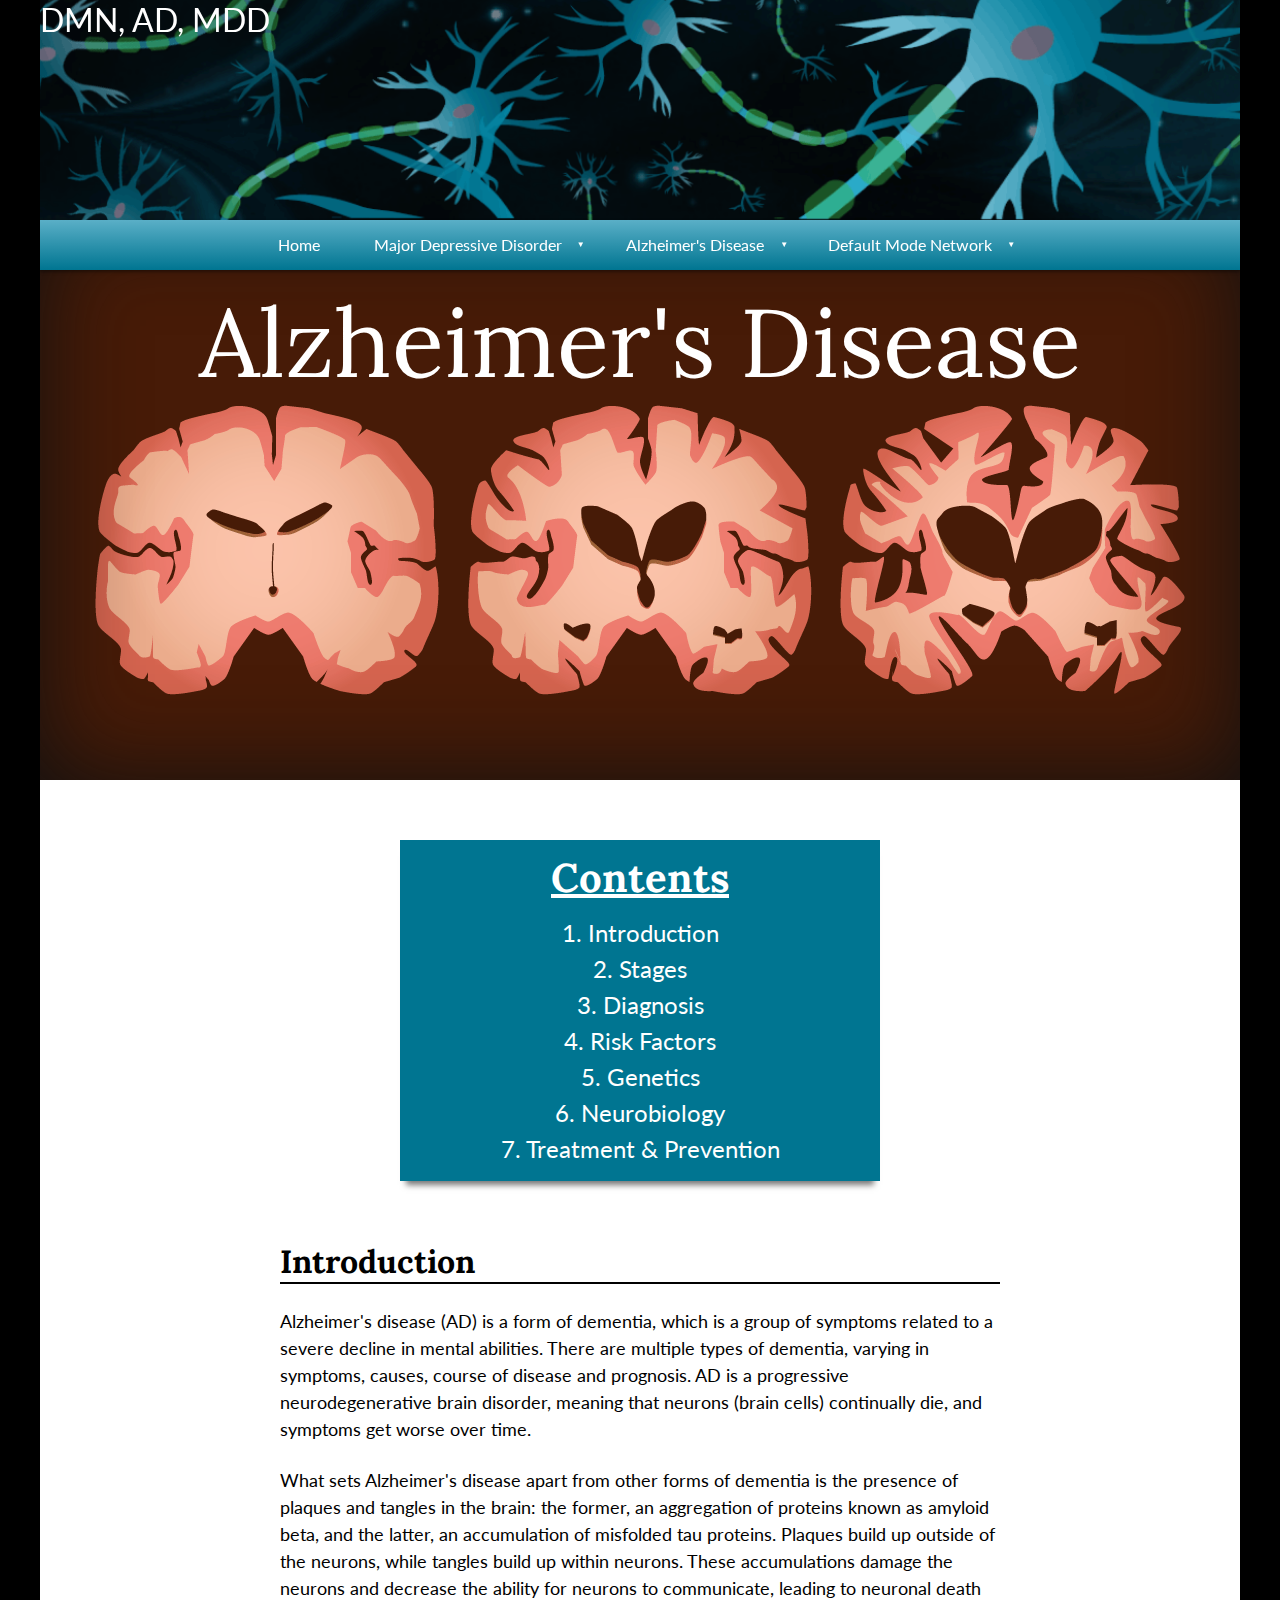
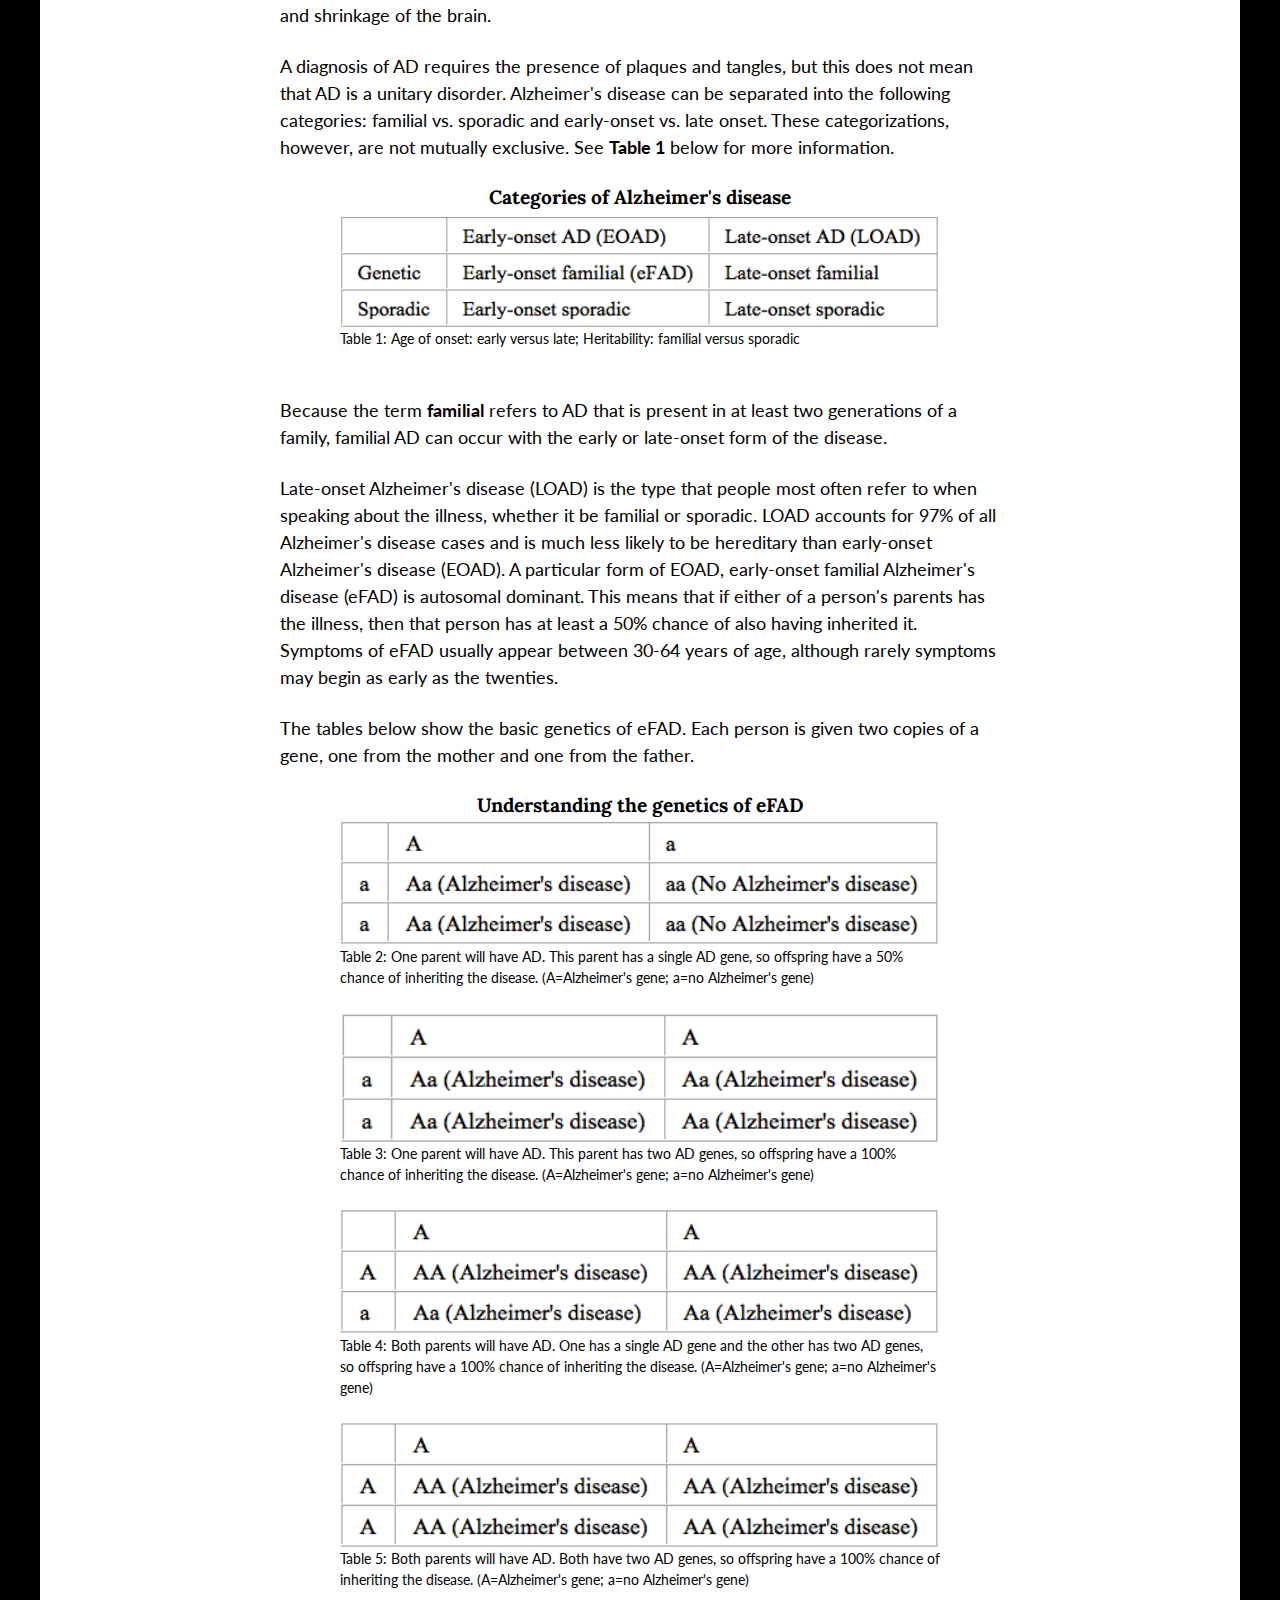
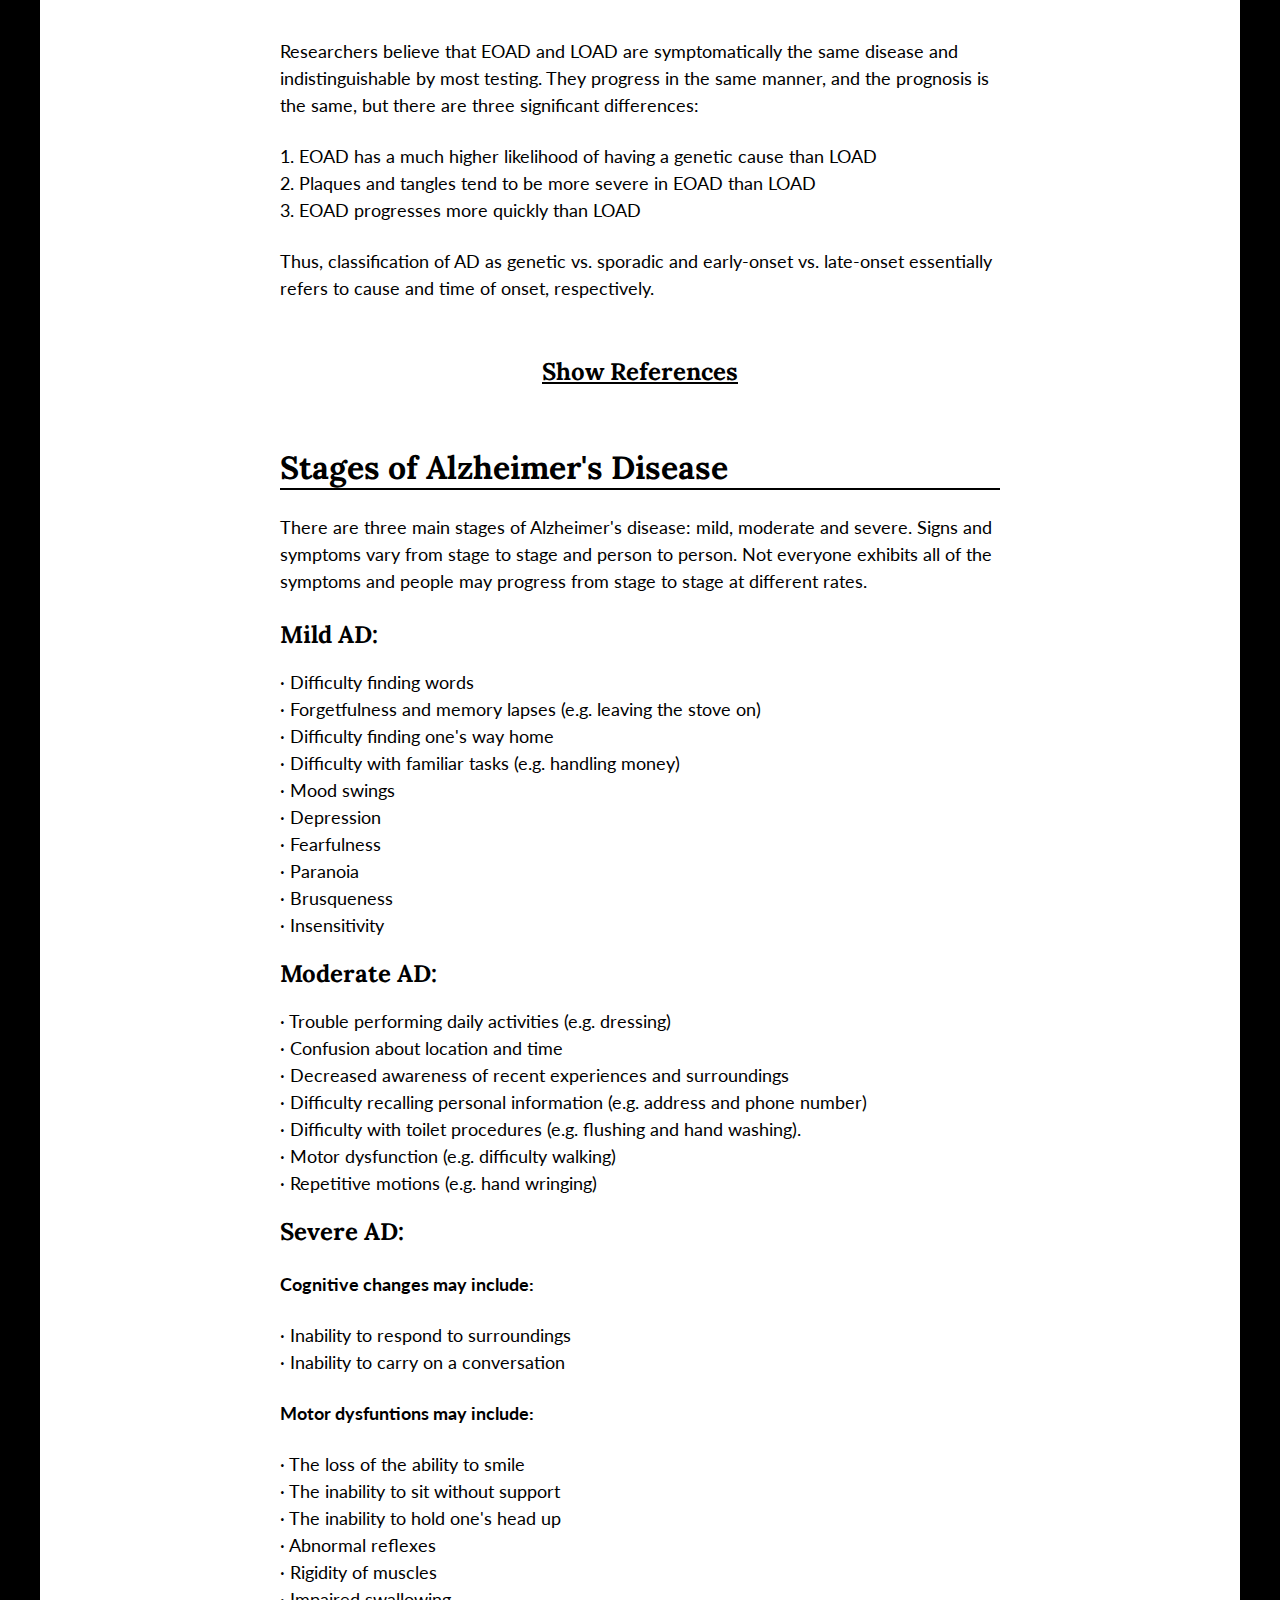
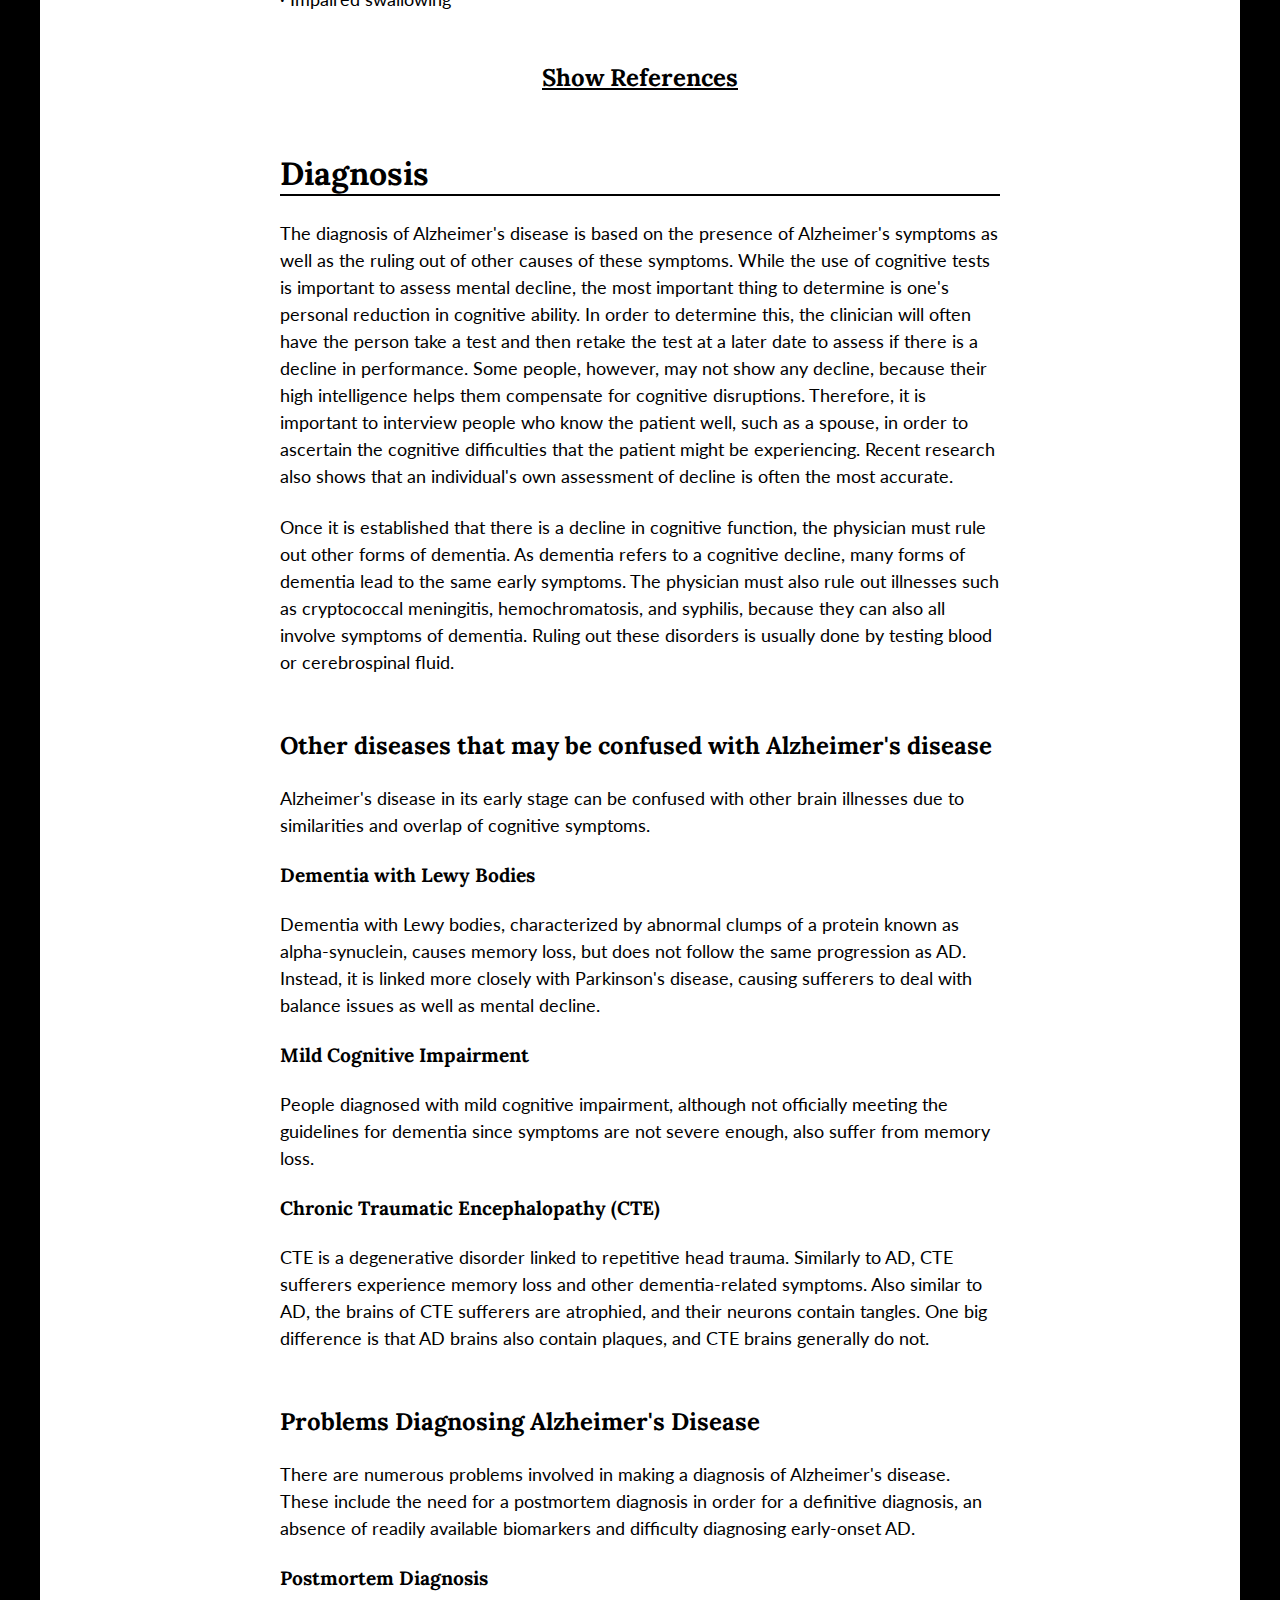
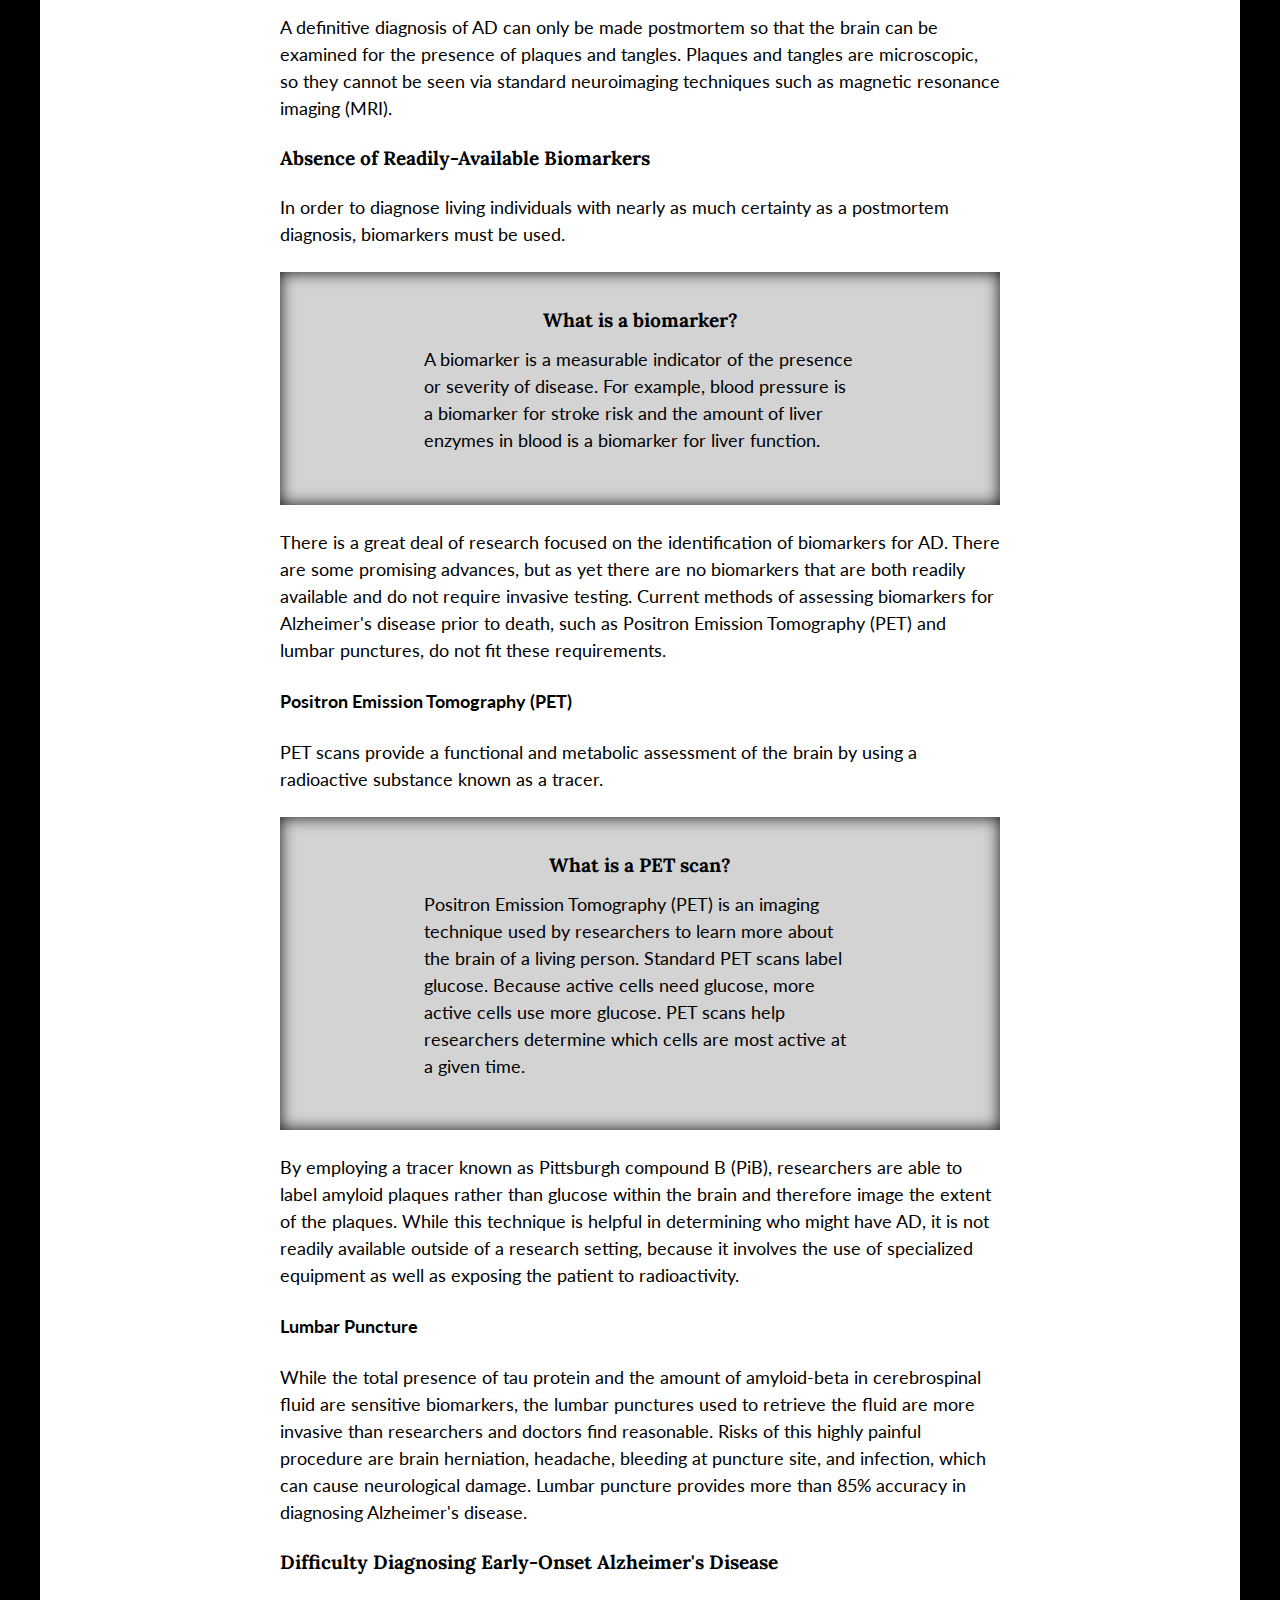
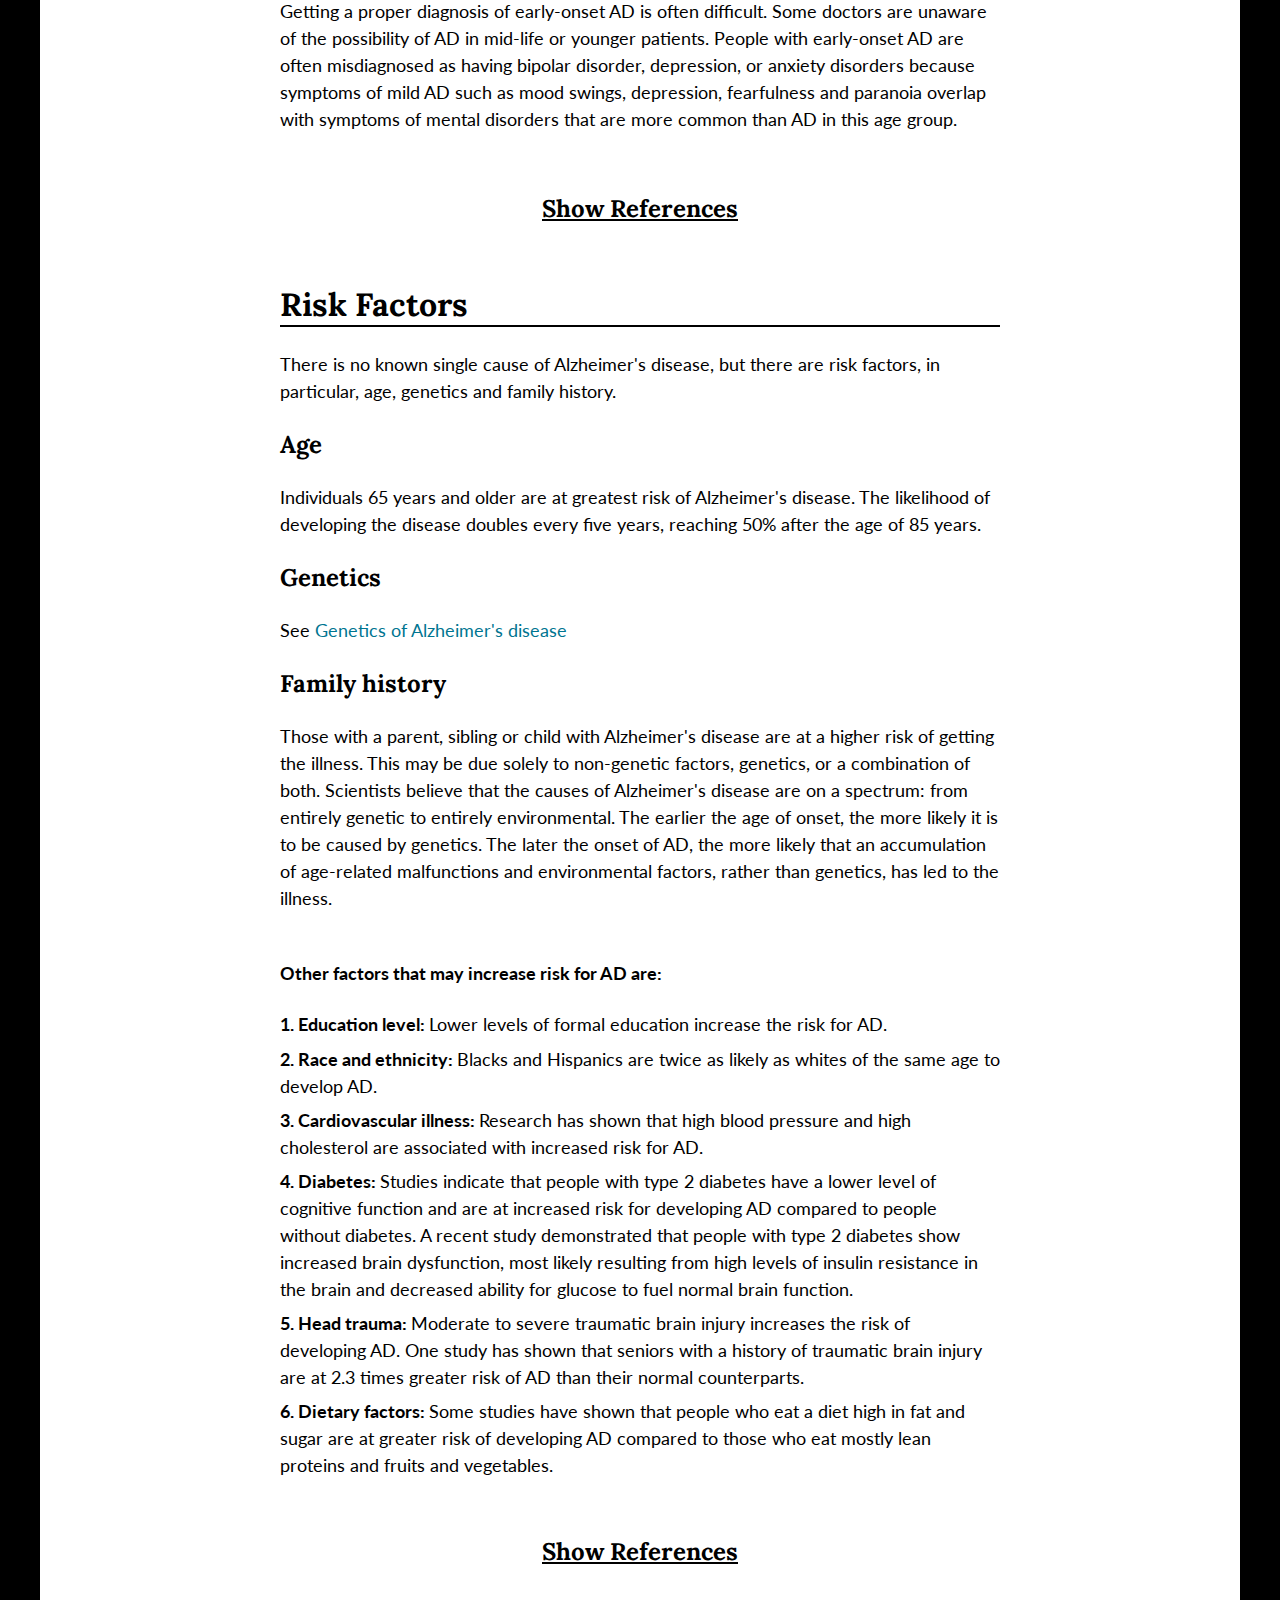
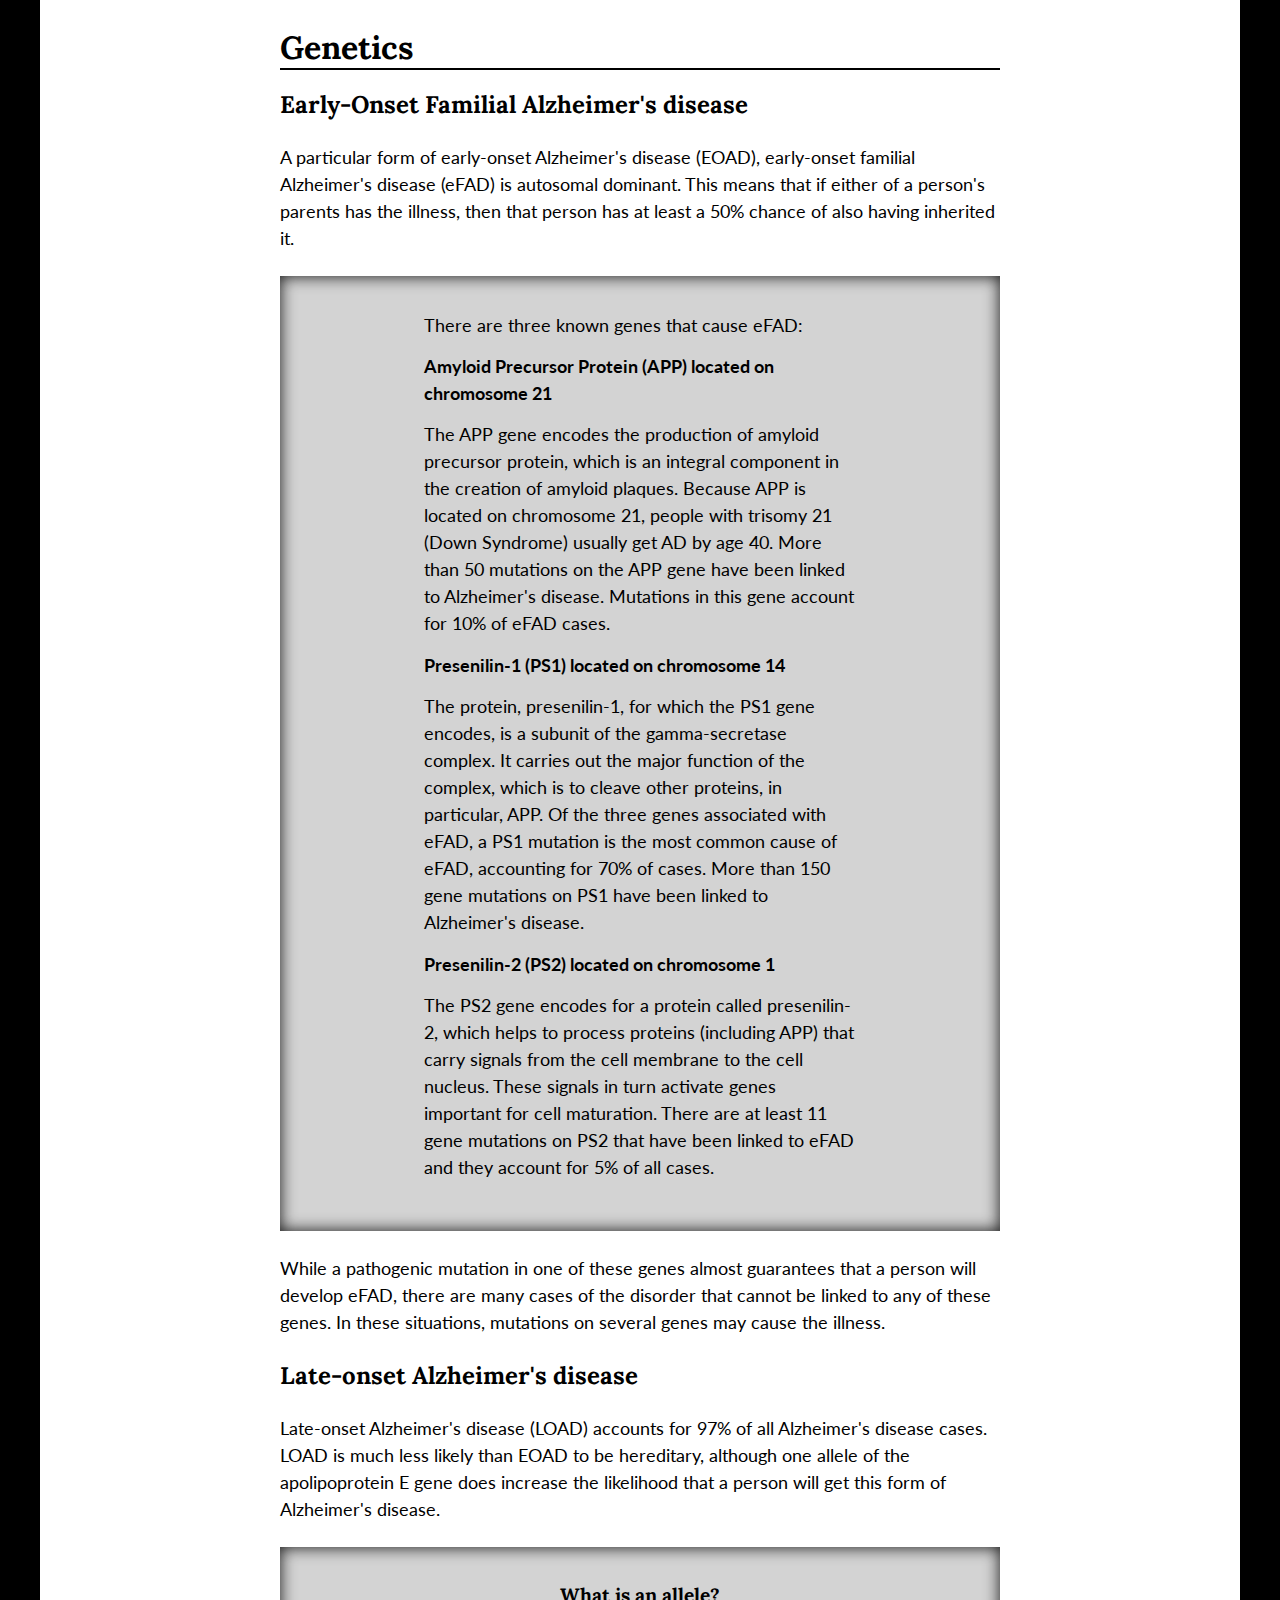
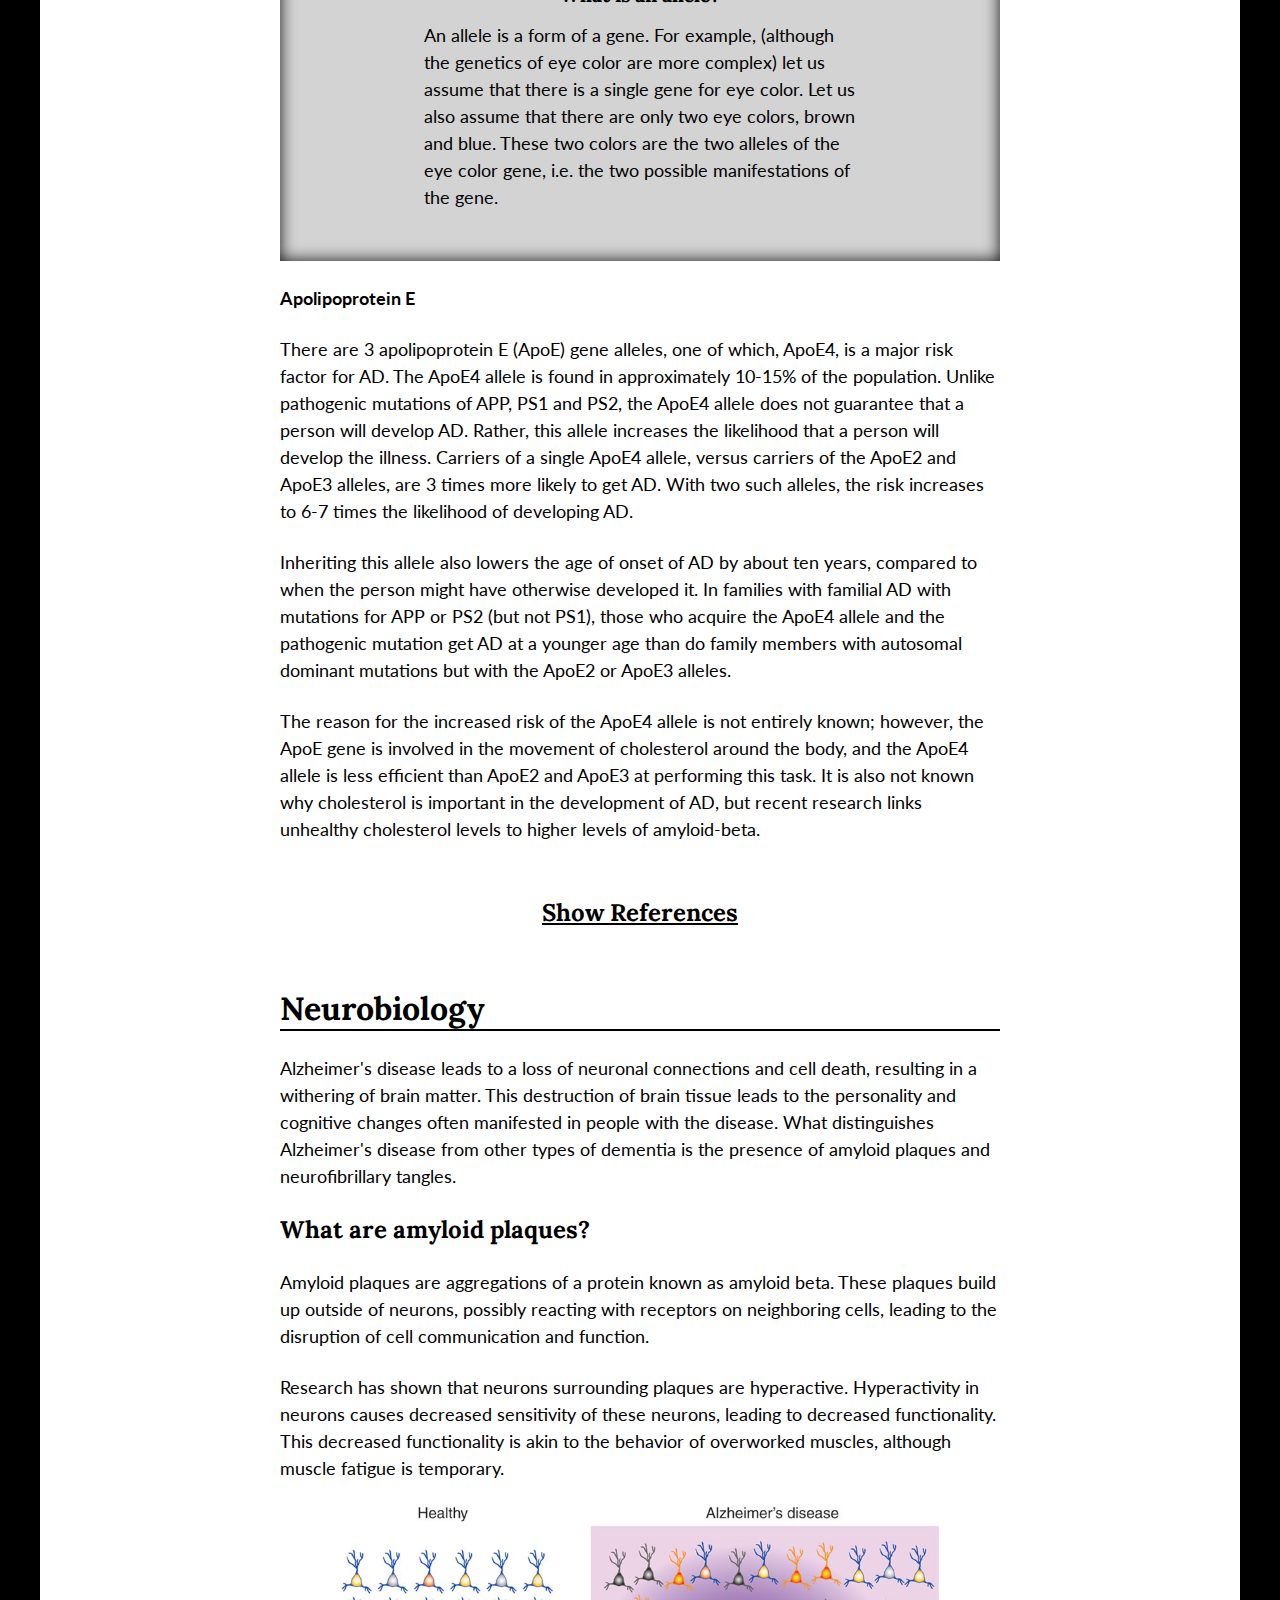
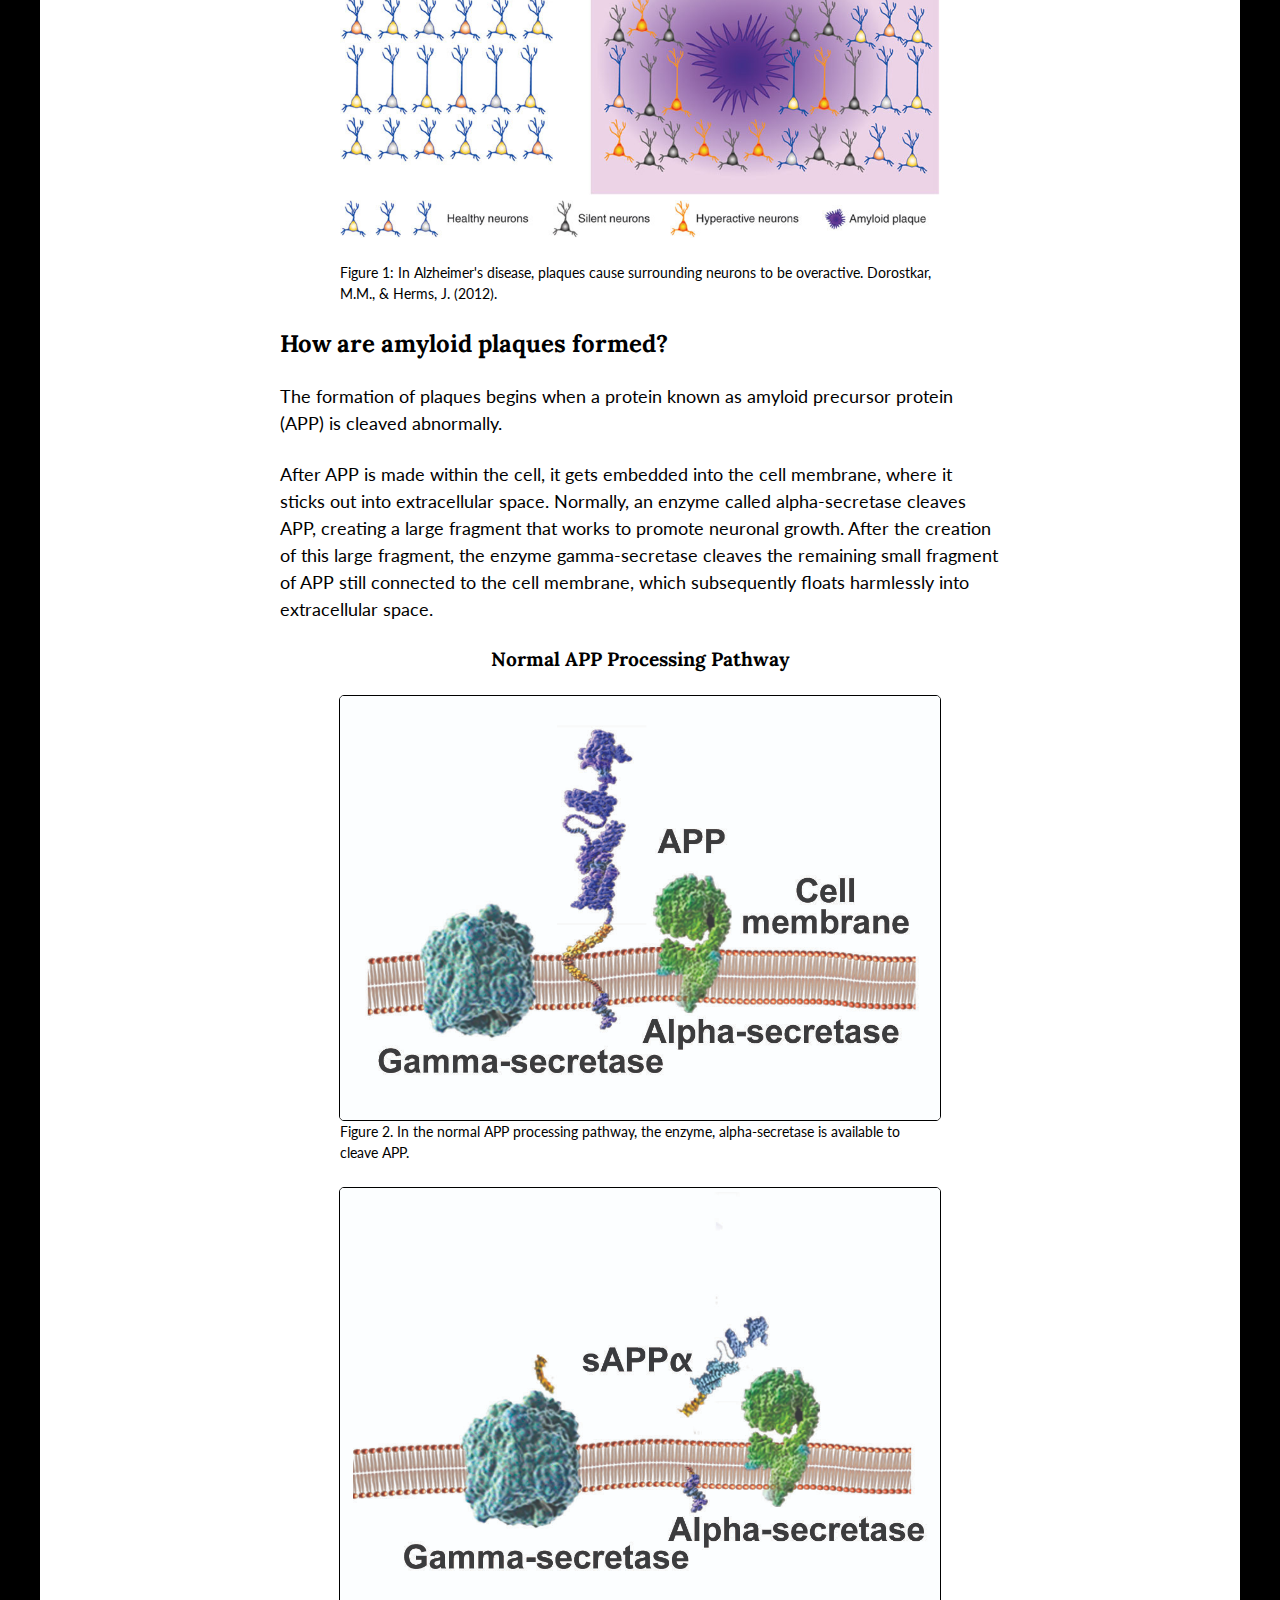
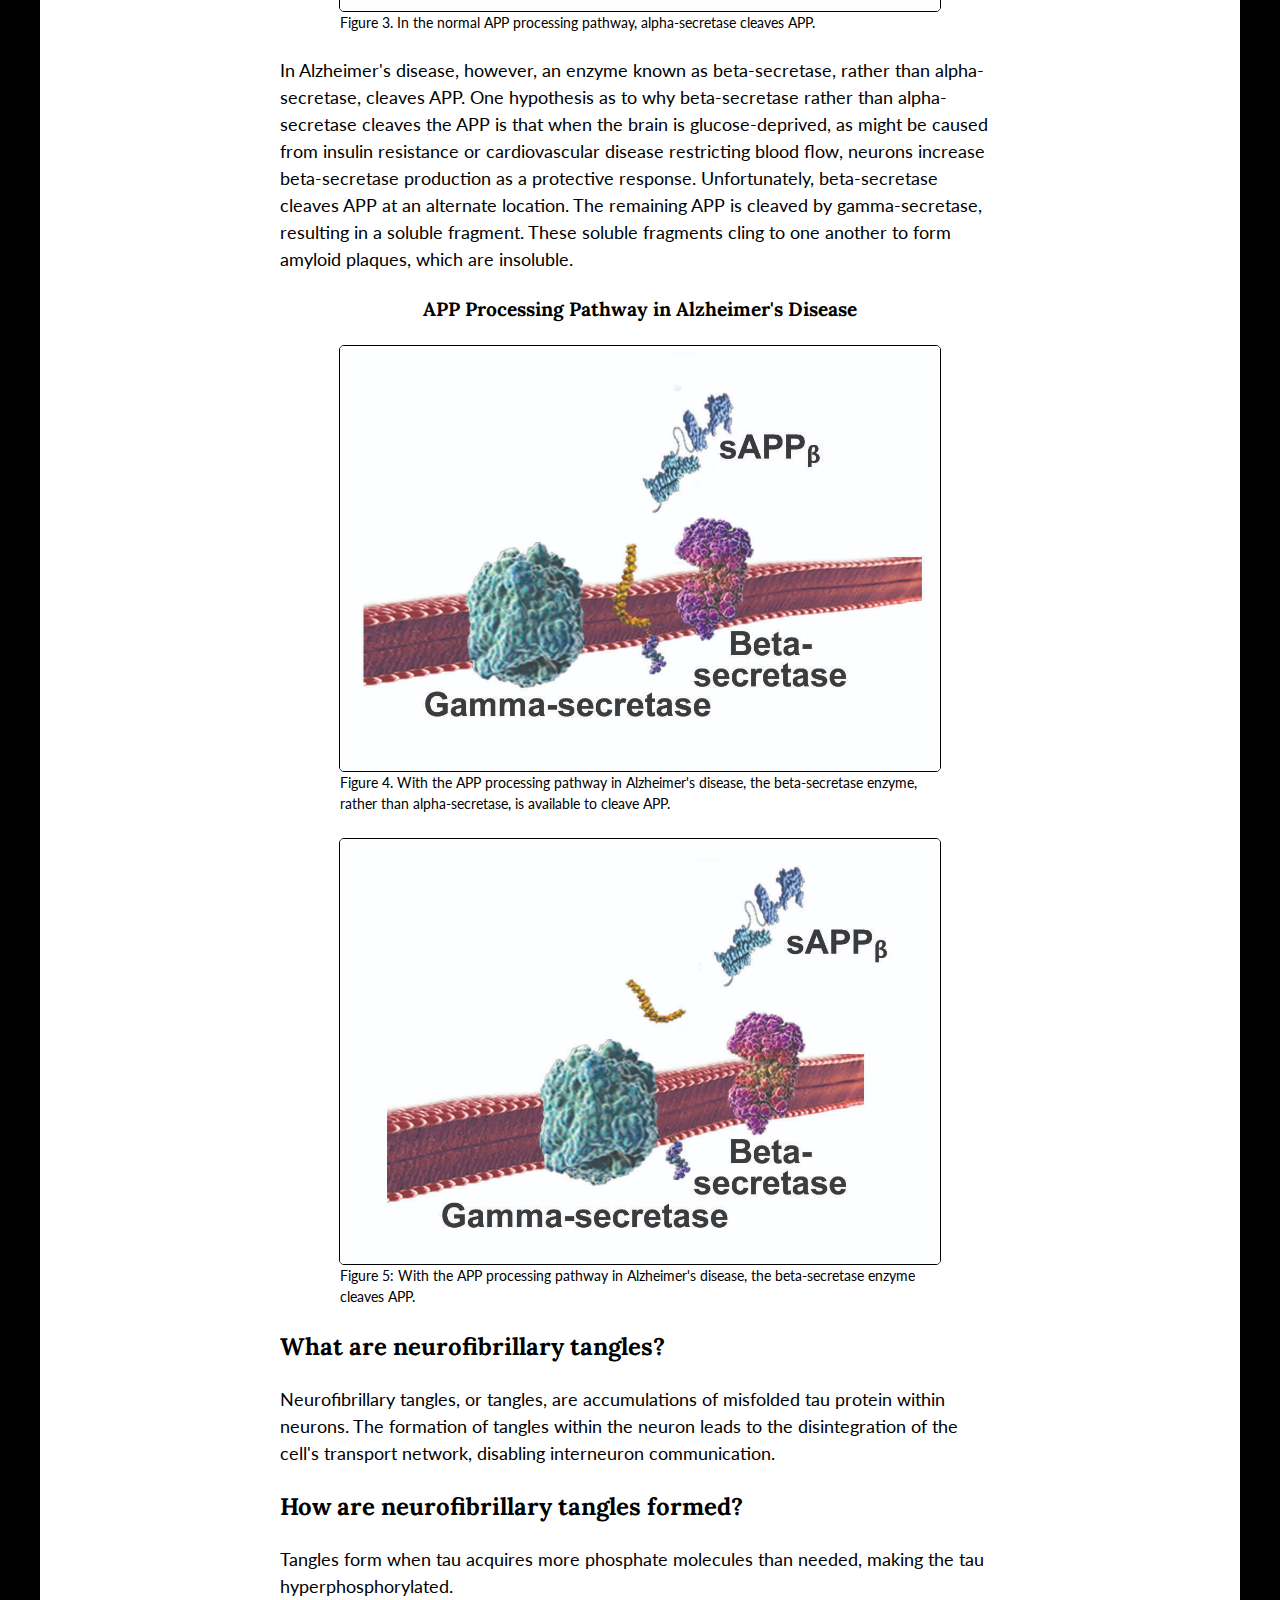
==== alz.html @ fc7590f4 "initial commit" ====
<!DOCTYPE HTML>
<html>   
    <head>
        <link rel="stylesheet" href="css/style.css" type="text/css" media="screen" title="no title" charset="utf-8">
      <link rel="stylesheet" href="css/mdd-style.css" type="text/css" media="screen" title="no title" charset="utf-8">
        <link href='http://fonts.googleapis.com/css?family=Lato:400,700,400italic|Lora:400,700' rel='stylesheet' type='text/css'>
        <title>Home</title>
    </head>    
    <body>
        <div class="container-heading">
            <div class="header" id="neuron-img"><a href="index.html">DMN, AD, MDD</a></div>
            <nav class="topnav">
                <ul class="main-nav">
                  <li class="home"><a href="index.html">Home</a></li>
                    <li class="dropdown"><a href="mdd.html">Major Depressive Disorder</a>
                                   <ul class="drop-nav">
             <li><a href="mdd.html#mdd-symptoms">Symptoms</a></li>
              <li><a href="mdd.html#mdd-diagnosis">Diagnosis</a></li>       
             <li><a href="mdd.html#mdd-risk">Risk Factors</a></li>
             <li><a href="mdd.html#mdd-genetics">Genetics &amp; Epigenetics</a></li>
             <li><a href="mdd.html#mdd-circuits">Neural Networks</a></li>
             <li><a href="mdd.html#mdd-treatment">Treatment</a></li>
            </ul>
                    </li>
                    <li class="dropdown"><a href="alz.html">Alzheimer&#39;s Disease</a>
                        <ul class="drop-nav">
                            <li><a href="alz.html#ad-stages">Stages</a>
                            </li>
                            <li> <a href="alz.html#ad-diagnosis">Diagnosis</a></li>      
                            <li><a href="alz.html#ad-risk">Risk Factors</a>
                            </li>
                            <li><a href="alz.html#ad-genetics">Genetics</a>
                            </li>
                            <li><a href="alz.html#ad-neurobiology">Neurobiology</a>
                            </li>
                            <li id="tr-dropdown"><a href="alz.html#ad-treatment">Treatment &amp; Prevention</a>
                            </li>
                        </ul>
                    </li>
                    <li class="dropdown"><a href="dmn.html">Default Mode Network</a>
                        <ul class="drop-nav">
                            <li><a href="dmn.html#dmn-mdd">Role in Major Depression</a>
                            </li>
                            <li><a href="dmn.html#dmn-ad">Role in Alzheimer&#39;s Disease</a>
                            </li>
                            <li><a href="dmn.html#dmn-meditation">Improving Mental Health</a>
                            </li>
                        </ul>
                    </li>
                </ul>
            </nav>
        </div>
        <div class="main-content">
        <div class="ad-img">Alzheimer&#39;s Disease</div>
          <div class="contents-box shadow">
            <h3>Contents</h3>
            <ul>
              <li><a href="#ad-intro">1. Introduction</a>
               </li>
               <li><a href="#ad-stages">2. Stages</a>
               </li>
               <li><a href="#ad-diagnosis">3. Diagnosis</a>
               </li>
               <li><a href="#ad-risk">4. Risk Factors</a>
               </li>
               <li><a href="#ad-genetics">5. Genetics</a>
               </li>
               <li><a href="#ad-neurobiology">6. Neurobiology</a>
               </li>
               <li><a href="#ad-treatment">7. Treatment  &amp; Prevention</a>
               </li>
            </ul>            
          </div>
          <section id="ad-intro">
            <h2 class="heading">Introduction</h2>
<p>Alzheimer&#39;s disease (AD) is a form of dementia, which is a group of symptoms related to a severe decline in mental abilities. There are multiple types of dementia, varying in symptoms, causes, course of disease and prognosis. AD is a progressive neurodegenerative brain disorder, meaning that neurons (brain cells) continually die, and symptoms get worse over time.</p>
<p class="padding-top-remove">What sets Alzheimer&#39;s disease apart from other forms of dementia is the presence of plaques and tangles in the brain: the former, an aggregation of proteins known as amyloid beta, and the latter, an accumulation of misfolded tau proteins. Plaques build up outside of the neurons, while tangles build up within neurons. These accumulations damage the neurons and decrease the ability for neurons to communicate, leading to neuronal death and shrinkage of the brain. </p>
<p class="padding-top-remove">A diagnosis of AD requires the presence of plaques and tangles, but this does not mean that AD is a unitary disorder. Alzheimer&#39;s disease can be separated into the following categories: familial vs. sporadic and early-onset vs. late onset. These categorizations, however, are not mutually exclusive. See <span class="bold">Table 1</span> below for more information. </p>
            <h4>Categories of Alzheimer&#39;s disease</h4>
             <img src="img/ADcategories.png" alt="Table of AD categories">
            <p class="caption padding-top-remove">Table 1: Age of onset: early versus late; Heritability: familial versus sporadic</p>
            <p>Because the term <span class="bold">familial</span> refers to AD that is present in at least two generations of a family, familial AD can occur with the early or late-onset form of the disease.</p>
<p class="padding-top-remove">Late-onset Alzheimer&#39;s disease (LOAD) is the type that people most often refer to when speaking about the illness, whether it be familial or sporadic. LOAD accounts for 97% of all Alzheimer&#39;s disease cases and is much less likely to be hereditary than early-onset Alzheimer&#39;s disease (EOAD). 
A particular form of EOAD, early-onset familial Alzheimer&#39;s disease (eFAD) is autosomal dominant. This means that if either of a person&#39;s parents has the illness, then that person has at least a 50% chance of also having inherited it. Symptoms of eFAD usually appear between 30-64 years of age, although rarely symptoms may begin as early as the twenties.</p>
	<p class="padding-top-remove">The tables below show the basic genetics of eFAD. Each person is given two copies of a gene, one from the mother and one from the father. 
</p>
            <h4>Understanding the genetics of eFAD</h4>
            <img src="img/ad_alleles1.png" alt="Table of basic eFAD genetics">
            <p class="caption padding-top-remove">Table 2: One parent will have AD. This parent has a single AD gene, so offspring have a 50% chance of inheriting the disease. (A=Alzheimer&#39;s gene; a=no Alzheimer&#39;s gene)</p>
            <img src="img/ad_alleles2.png" alt="Table of basic eFAD genetics">
            <p class="caption padding-top-remove">Table 3: One parent will have AD. This parent has two AD genes, so offspring have a 100% chance of inheriting the disease. (A=Alzheimer&#39;s gene; a=no Alzheimer&#39;s gene)</p>
            <img src="img/ad_alleles3.png" alt="Table of basic eFAD genetics">
            <p class="caption padding-top-remove">Table 4: Both parents will have AD. One has a single AD gene and the other has two AD genes, so offspring have a 100% chance of inheriting the disease. (A=Alzheimer&#39;s gene; a=no Alzheimer&#39;s gene)</p>
            <img src="img/ad_alleles4.png" alt="Table of basic eFAD genetics">
            <p class="caption padding-top-remove">Table 5: Both parents will have AD. Both have two AD genes, so offspring have a 100% chance of inheriting the disease. (A=Alzheimer&#39;s gene; a=no Alzheimer&#39;s gene)</p>
            
            
            <p>Researchers believe that EOAD and LOAD are symptomatically the same disease and indistinguishable by most testing. They progress in the same manner, and the prognosis is the same, but there are three significant differences:</p>
              <ul class="ul-list">
              <li>1. EOAD has a much higher likelihood of having a genetic cause than LOAD</li>
                <li>2. Plaques and tangles tend to be more severe in EOAD than LOAD</li>
                <li>3.  EOAD progresses more quickly than LOAD</li>
            </ul>
              <p>Thus, classification of AD as genetic vs. sporadic and early-onset vs. late-onset essentially refers to cause and time of onset, respectively.</p>
              
<!--              The only differences between EOAD and LOAD, besides the much higher likelihood of a genetic cause in EOAD are that the hallmarks of AD, plaques and tangles, tend to be more severe in EOAD than in LOAD, and EOAD progresses more quickly than LOAD.-->
         
<div class="toggle">
    <div class="more" style="display:none">
      <h4>References:</h4>
        <p>Bertram, L., Lill, C. M., &amp; Tanzi, R. E. (2010). The genetics of Alzheimer&#39;s disease: back to the future. Neuron, 68(2), 270-281.<br><br>
Wu, L., Rosa-Neto, P., Hsiung, G. Y. R., Sadovnick, A. D., Masellis, M., Black, S. E., &amp; Gauthier, S. (2012). Early-onset familial Alzheimer&#39;s disease (EOFAD). The Canadian Journal of Neurological Sciences, 39(04), 436-445.
</p>
    </div>
    
    <div class="less">
              <h3 class="show">Show References</h3>
        <h3 class="hide">Hide References</h3>

    </div>
</div>

</section>

        <section id="ad-stages">
          <h2 class="heading">Stages of Alzheimer&#39;s Disease</h2>
          <p>There are three main stages of Alzheimer&#39;s disease: mild, moderate and severe. Signs and symptoms vary from stage to stage and person to person. Not everyone exhibits all of the symptoms and people may progress from stage to stage at different rates.</p>
          <h3>Mild AD:</h3>
          <br>
          <ul class="ul-list">
            <li>&#183; Difficulty finding words</li>
            <li>&#183; Forgetfulness and memory lapses (e.g. leaving the stove on)</li>
            <li>&#183; Difficulty finding one&#39;s way home</li>
            <li>&#183; Difficulty with familiar tasks (e.g. handling money)</li>
            <li>&#183; Mood swings</li>
            <li>&#183; Depression</li>
            <li>&#183; Fearfulness</li>
            <li>&#183; Paranoia</li>
            <li>&#183; Brusqueness</li>
            <li>&#183; Insensitivity</li>          
          </ul>
          <br>
          <h3>Moderate AD:</h3>
          <br>
                    <ul class="ul-list">
            <li>&#183; Trouble performing daily activities (e.g. dressing)</li>
            <li>&#183; Confusion about location and time</li>
            <li>&#183; Decreased awareness of recent experiences and surroundings</li>
            <li>&#183; Difficulty recalling personal information (e.g. address and phone number)</li>
            <li>&#183; Difficulty with toilet procedures (e.g. flushing and hand washing).</li>
            <li>&#183; Motor dysfunction (e.g. difficulty walking)</li>
            <li>&#183; Repetitive motions (e.g. hand wringing)</li>         
          </ul>
          <br>
          <h3>Severe AD:</h3>
          <p class="bold">Cognitive changes may include: </p>
            <ul class="ul-list">
          <li>&#183; Inability to respond to surroundings</li>
              <li>&#183; Inability to carry on a conversation</li>
          </ul>
                    
          
          <p class="bold">Motor dysfuntions may include:</p>
          <ul class="ul-list">
            <li>&#183; The loss of the ability to smile</li>
            <li>&#183; The inability to sit without support</li>
            <li>&#183; The inability to hold one&#39;s head up</li>
            <li>&#183; Abnormal reflexes</li>
            <li>&#183; Rigidity of muscles</li>
            <li>&#183; Impaired swallowing</li>     
          </ul>
          <br>
<div class="toggle">
    <div class="more" style="display:none">
      <h4>References:</h4>
        <p>Alzheimer&#39;s Association (n.d.c). Seven stages of Alzheimer&#39;s. Retrieved February10, 2014 from http://www.alz.org/alzheimers_disease_stages_of_alzheimers.asp</p>
    </div>
    
    <div class="less">
              <h3 class="show">Show References</h3>
        <h3 class="hide">Hide References</h3>

    </div>
</div>
</section>
          
          <section id="ad-diagnosis">
            <h2 class="heading">Diagnosis</h2>
            <p>The diagnosis of Alzheimer&#39;s disease is based on the presence of Alzheimer&#39;s symptoms as well as the ruling out of other causes of these symptoms. While the use of cognitive tests is important to assess mental decline, the most important thing to determine is one&#39;s personal reduction in cognitive ability. In order to determine this, the clinician will often have the person take a test and then retake the test at a later date to assess if there is a decline in performance. Some people, however, may not show any decline, because their high intelligence helps them compensate for cognitive disruptions. Therefore, it is important to interview people who know the patient well, such as a spouse, in order to ascertain the cognitive difficulties that the patient might be experiencing. Recent research also shows that an individual&#39;s own assessment of decline is often the most accurate.</p>
            <p class="padding-top-remove">Once it is established that there is a decline in cognitive function, the physician must rule out other forms of dementia. As dementia refers to a cognitive decline, many forms of dementia lead to the same early symptoms. The physician must also rule out illnesses such as cryptococcal meningitis, hemochromatosis, and syphilis, because they can also all involve symptoms of dementia. Ruling out these disorders is usually done by testing blood or cerebrospinal fluid.</p>
   <h3>Other diseases that may be confused with Alzheimer&#39;s disease</h3>
         <p>Alzheimer&#39;s disease in its early stage can be confused with other brain illnesses due to similarities and overlap of cognitive symptoms.</p>               
            <h4>Dementia with Lewy Bodies</h4>
            <p>Dementia with Lewy bodies, characterized by abnormal clumps of a protein known as alpha-synuclein, causes memory loss, but does not follow the same progression as AD. Instead, it is linked more closely with Parkinson&#39;s disease, causing sufferers to deal with balance issues as well as mental decline.</p>
            <h4>Mild Cognitive Impairment</h4>
            <p>People diagnosed with mild cognitive impairment, although not officially meeting the guidelines for dementia since symptoms are not severe enough, also suffer from memory loss.</p>
            <h4>Chronic Traumatic Encephalopathy (CTE)</h4>
            <p>CTE is a degenerative disorder linked to repetitive head trauma. Similarly to AD, CTE sufferers experience memory loss and other dementia-related symptoms. Also similar to AD, the brains of CTE sufferers are atrophied, and their neurons contain tangles. One big difference is that AD brains also contain plaques, and CTE brains generally do not.</p>
            <h3>Problems Diagnosing Alzheimer&#39;s Disease</h3>
            <p>There are numerous problems involved in making a diagnosis of Alzheimer&#39;s disease. These include the need for a postmortem diagnosis in order for a definitive diagnosis, an absence of readily available biomarkers and difficulty diagnosing early-onset AD.</p>
            <h4>Postmortem Diagnosis</h4>
            <p>A definitive diagnosis of AD can only be made postmortem so that the brain can be examined for the presence of plaques and tangles. Plaques and tangles are microscopic, so they cannot be seen via standard neuroimaging techniques such as magnetic resonance imaging (MRI).</p>
            <h4>Absence of Readily-Available Biomarkers</h4>
            <p>In order to diagnose living individuals with nearly as much certainty as a postmortem diagnosis, biomarkers must be used.</p>
            
            <aside class="box">
              <h4>What is a biomarker?</h4>
              <p>A biomarker is a measurable indicator of the presence or severity of disease. For example, blood pressure is a biomarker for stroke risk and the amount of liver enzymes in blood is a biomarker for liver function.</p>
            </aside>
            
          <p>There is a great deal of research focused on the identification of biomarkers for AD. There are some promising advances, but as yet there are no biomarkers that are both readily available and do not require invasive testing. Current methods of assessing biomarkers for Alzheimer&#39;s disease prior to death, such as Positron Emission Tomography (PET) and lumbar punctures, do not fit these requirements.</p>
          <p class="bold padding-top-remove">Positron Emission Tomography (PET)</p>
          <p class="padding-top-remove">PET scans provide a functional and metabolic assessment of the brain by using a radioactive substance known as a tracer.</p>
          
          <aside class="box">
              <h4>What is a PET scan?</h4>
              <p>Positron Emission Tomography (PET) is an imaging technique used by researchers to learn more about the brain of a living person. Standard PET scans label glucose. Because active cells need glucose, more active cells use more glucose. PET scans help researchers determine which cells are most active at a given time.</p>
            </aside>
          
          <p>By employing a tracer known as Pittsburgh compound B (PiB), researchers are able to label amyloid plaques rather than glucose within the brain and therefore image the extent of the plaques. While this technique is helpful in determining who might have AD, it is not readily available outside of a research setting, because it involves the use of specialized equipment as well as exposing the patient to radioactivity.</p>
          <p class="bold padding-top-remove">Lumbar Puncture</p>
          <p class="padding-top-remove">While the total presence of tau protein and the amount of amyloid-beta in cerebrospinal fluid are sensitive biomarkers, the lumbar punctures used to retrieve the fluid are more invasive than researchers and doctors find reasonable. Risks of this highly painful procedure are brain herniation, headache, bleeding at puncture site, and infection, which can cause neurological damage. Lumbar puncture provides more than 85% accuracy in diagnosing Alzheimer&#39;s disease.</p>
          <h4>Difficulty Diagnosing Early-Onset Alzheimer&#39;s Disease</h4>
          <p class="padding-bottom-remove">Getting a proper diagnosis of early-onset AD is often difficult. Some doctors are unaware of the possibility of AD in mid-life or younger patients. People with early-onset AD are often misdiagnosed as having bipolar disorder, depression, or anxiety disorders because symptoms of mild AD such as mood swings, depression, fearfulness and paranoia overlap with symptoms of mental disorders that are more common than AD in this age group.</p>
          
<div class="toggle">
    <div class="more" style="display:none">
      <h4>References:</h4>
        <p>Albert, M. S., DeKosky, S. T., Dickson, D., Dubois, B., Feldman, H. H., Fox, N. C., &amp; Phelps, C. H. (2011). The diagnosis of mild cognitive impairment due to Alzheimer&#39;s disease: Recommendations from the National Institute on Aging-Alzheimer&#39;s Association workgroups on diagnostic guidelines for Alzheimer&#39;s disease. Alzheimer&#39;s &amp; Dementia, 7(3), 270-279.<br><br>
 Alzheimer&#39;s Association (n.d.a). Dementia with Lewy Bodies. Retrieved February10, 2014 from http://www.alz.org/dementia/dementia-with-lewy-bodies-symptoms.asp <br><br>
Alzheimer&#39;s Association (n.d.b). Mild cognitive impairment. Retrieved February10, 2014 from http://www.alz.org/dementia/mild-cognitive-impairment-mci.asp <br><br>
Alzheimer&#39;s Association (n.d.a). Traumatic Brain Injury. Retrieved February10, 2014 from http://www.alz.org/dementia/traumatic-brain-injury-head-trauma-symptoms.asp <br><br>
Ewers, M., Sperling, R.A., Klunk, W.E., Weiner, M.W., &amp; Hampel, H. (2011).  Neuroimaging markers for the prediction and early diagnosis of Alzheimer&#39;s disease dementia.  Trends in Neuroscience, 34(8), 430-442. <br><br>
Karow, D.S. et al. (2010) Relative capability of MR imaging and FDG PET to depict changes associated with prodromal and early Alzheimer&#39;s disease. Radiology 256, 932&#45;942 <br><br>
MedlinePlus (n.d). PET Scan. Retrieved February 21, 2014 from http://www.nlm.nih.gov/medlineplus/ency/article/003827.htm <br><br>
Strobel, G. (n.d.a). Early-onset Familial AD: Diagnosis of Early-onset Alzheimer&#39;s Disease (eFAD)? Retrieved February 2, 2014, from http://www.alzforum.org/early-onset-familial-ad/diagnosisgenetics/diagnosis-early-onset-alzheimer-disease<br><br>
          Williams, R. (2011).  Warning signs, Nature, 475, S5-X7. <br><br>
</p>
    </div>
    
    <div class="less">
              <h3 class="show">Show References</h3>
        <h3 class="hide">Hide References</h3>

    </div>
</div>
         </section> 
        
          <section id="ad-risk">
          <h2 class="heading">Risk Factors</h2>
          <p>There is no known single cause of Alzheimer&#39;s disease, but there are risk factors, in particular, age, genetics and family history.</p>
          
              <h3>Age</h3>
              <p>Individuals 65 years and older are at greatest risk of Alzheimer&#39;s disease. The likelihood of developing the disease doubles every five years, reaching 50% after the age of 85 years.</p>
         <h3>Genetics</h3>
            <p>See <a href="#ad-genetics">Genetics of Alzheimer&#39;s disease</a></p>
            
            <h3>Family history</h3>
            <p>Those with a parent, sibling or child with Alzheimer&#39;s disease are at a higher risk of getting the illness. This may be due solely to non-genetic factors, genetics, or a combination of both. Scientists believe that the causes of Alzheimer&#39;s disease are on a spectrum: from entirely genetic to entirely environmental. The earlier the age of onset, the more likely it is to be caused by genetics. The later the onset of AD, the more likely that an accumulation of age-related malfunctions and environmental factors, rather than genetics, has led to the illness.</p>
         
            <p class="bold">Other factors that may increase risk for AD are:</p>
            <ul class="risk">
            <li><span class="bold">1. Education level: </span>Lower levels of formal education increase the risk for AD.</li>
            <li><span class="bold">2. Race and ethnicity: </span>Blacks and Hispanics are twice as likely as whites of the same age to develop AD.</li>
            <li><span class="bold">3. Cardiovascular illness: </span>Research has shown that high blood pressure and high cholesterol are associated with increased risk for AD.</li>
            <li><span class="bold">4. Diabetes: </span>Studies indicate that people with type 2 diabetes have a lower level of cognitive function and are at increased risk for developing AD compared to people without diabetes. A recent study demonstrated that people with type 2 diabetes show increased brain dysfunction, most likely resulting from high levels of insulin resistance in the brain and decreased ability for glucose to fuel normal brain function.</li>
              <li><span class="bold">5. Head trauma: </span>Moderate to severe traumatic brain injury increases the risk of developing AD. One study has shown that seniors with a history of traumatic brain injury are at 2.3 times greater risk of AD than their normal counterparts.</li>
            <li><span class="bold">6. Dietary factors: </span>Some studies have shown that people who eat a diet high in fat and sugar are at greater risk of developing AD compared to those who eat mostly lean proteins and fruits and vegetables.</li>
            </ul>
            <br>
         
<div class="toggle">
    <div class="more" style="display:none">
      <h4>References:</h4>
        <p>Barnes, D. E., &amp; Yaffe, K. (2011). The projected effect of risk factor reduction on Alzheimer&#39;s disease prevalence. The Lancet Neurology, 10(9), 819&#45;828.<br><br>
Sims-Robinson, C., Kim, B., Rosko, A., &amp; Feldman, E. L. (2010). How does diabetes accelerate Alzheimer&#39;s disease pathology?. Nature Reviews Neurology, 6(10), 551-559.<br><br>
Strobel, G. (n.d.b). Early-onset Familial AD: What Is Early-onset Familial Alzheimer&#39;s Disease (eFAD)? Retrieved February 2, 2014, from http://www.alzforum.org/early-onset-familial-ad/overview/what-early-onset-familial-alzheimer-disease-efad <br><br>
</p>
    </div>
    
    <div class="less">
              <h3 class="show">Show References</h3>
        <h3 class="hide">Hide References</h3>

    </div>
</div>
            </section>
          <section id="ad-genetics">
            <h2 class="heading">Genetics</h2>
            <br>
            <h3>Early-Onset Familial Alzheimer&#39;s disease</h3>
            <p>A particular form of early-onset Alzheimer&#39;s disease (EOAD), early-onset familial Alzheimer&#39;s disease (eFAD) is autosomal dominant. This means that if either of a person&#39;s parents has the illness, then that person has at least a 50% chance of also having inherited it.</p>
            <div class="box">
            <p class="padding-top-remove">There are three known genes that cause eFAD:</p>
            <p class="bold padding-top-remove">Amyloid Precursor Protein (APP) located on chromosome 21</p>
            <p class="padding-top-remove">The APP gene encodes the production of amyloid precursor protein, which is an integral component in the creation of amyloid plaques. Because APP is located on chromosome 21, people with trisomy 21 (Down Syndrome) usually get AD by age 40. More than 50 mutations on the APP gene have been linked to Alzheimer&#39;s disease. Mutations in this gene account for 10% of eFAD cases.</p>
            <p class="bold padding-top-remove">Presenilin-1 (PS1) located on chromosome 14</p>
            <p class="padding-top-remove">The protein, presenilin-1, for which the PS1 gene encodes, is a subunit of the gamma-secretase complex. It carries out the major function of the complex, which is to cleave other proteins, in particular, APP. Of the three genes associated with eFAD, a PS1 mutation is the most common cause of eFAD, accounting for 70% of cases. More than 150 gene mutations on PS1 have been linked to Alzheimer&#39;s disease. </p>
            <p class="bold padding-top-remove">Presenilin-2 (PS2) located on chromosome 1</p>
            <p class="padding-top-remove">The PS2 gene encodes for a protein called presenilin-2, which helps to process proteins (including APP) that carry signals from the cell membrane to the cell nucleus. These signals in turn activate genes important for cell maturation. There are at least 11 gene mutations on PS2 that have been linked to eFAD and they account for 5% of all cases.</p>
              </div>
            <p>While a pathogenic mutation in one of these genes almost guarantees that a person will develop eFAD, there are many cases of the disorder that cannot be linked to any of these genes. In these situations, mutations on several genes may cause the illness.</p>
            <h3>Late-onset Alzheimer&#39;s disease</h3>
            <p>Late-onset Alzheimer&#39;s disease (LOAD) accounts for 97% of all Alzheimer&#39;s disease cases. LOAD is much less likely than EOAD to be hereditary, although one allele of the apolipoprotein E gene does increase the likelihood that a person will get this form of Alzheimer&#39;s disease. </p>          
            
            <aside class="box">
              <h4 id="allele">What is an allele?</h4>           
              <p>An allele is a form of a gene. For example, (although the genetics of eye color are more complex) let us assume that there is a single gene for eye color. Let us also assume that there are only two eye colors, brown and blue. These two colors are the two alleles of the eye color gene, i.e. the two possible manifestations of the gene.</p>
            </aside>
            
            <p class="bold">Apolipoprotein E</p>
            <p class="padding-top-remove">There are 3 apolipoprotein E (ApoE) gene alleles, one of which, ApoE4, is a major risk factor for AD. The ApoE4 allele is found in approximately 10-15% of the population. Unlike pathogenic mutations of APP, PS1 and PS2, the ApoE4 allele does not guarantee that a person will develop AD. Rather, this allele increases the likelihood that a person will develop the illness. Carriers of a single ApoE4 allele, versus carriers of the ApoE2 and ApoE3 alleles, are 3 times more likely to get AD. With two such alleles, the risk increases to 6-7 times the likelihood of developing AD.</p>
            <p class="padding-top-remove">Inheriting this allele also lowers the age of onset of AD by about ten years, compared to when the person might have otherwise developed it. In families with familial AD with mutations for APP or PS2 (but not PS1), those who acquire the ApoE4 allele and the pathogenic mutation get AD at a younger age than do family members with autosomal dominant mutations but with the ApoE2 or ApoE3 alleles.</p>
            <p class="padding-top-remove">The reason for the increased risk of the ApoE4 allele is not entirely known; however, the ApoE gene is involved in the movement of cholesterol around the body, and the ApoE4 allele is less efficient than ApoE2 and ApoE3 at performing this task. It is also not known why cholesterol is important in the development of AD, but recent research links unhealthy cholesterol levels to higher levels of amyloid-beta.</p>

            <div class="toggle">
    <div class="more" style="display:none">
      <h4>References: </h4>
        <p>Ewers, M., Sperling, R.A., Klunk, W.E., Weiner, M.W., &amp; Hampel, H. (2011).  Neuroimaging markers for the prediction and early diagnosis of Alzheimer&#39;s disease dementia.  Trends in Neuroscience, 34(8), 430-442.
Bertram, L., Lill, C. M., &amp; Tanzi, R. E. (2010). The genetics of Alzheimer&#39;s disease: back to the future. Neuron, 68(2), 270-281. <br><br>
Hardy, J. &amp; Goate, A. (2008) Understanding Genetics in Alzheimer&#39;s Disease [Video file]. Retrieved from http://www.alzforum.org/page/hbo-alzheimers-project <br><br>
National Library of Medicine (US). Genetics Home Reference [Internet]. Bethesda (MD): The Library; 2012 May. APP; [reviewed 2014 Jan; cited 2014 Jan]; Available from: http://ghr.nlm.nih.gov/gene/APP <br><br>
National Library of Medicine (US). Genetics Home Reference [Internet]. Bethesda (MD): The Library; 2013 Dec. PSEN1; [reviewed 2014 Jan; cited 2014 Jan]; Available from: http://ghr.nlm.nih.gov/gene/PSEN1 <br><br>
National Library of Medicine (US). Genetics Home Reference [Internet]. Bethesda (MD): The Library; 2008 Dec. PSEN2; [reviewed 2014 Jan; cited 2014 Jan]; Available from: http://ghr.nlm.nih.gov/gene/PSEN2 <br><br>
Reed, B., Villeneuve, S., Mack, W., DeCarli, C., Chui, H. C., &amp; Jagust, W. (2014). Associations between serum cholesterol levels and cerebral amyloidosis. JAMA neurology, 71(2), 195-200. <br><br>
Wu, L., Rosa-Neto, P., Hsiung, G. Y. R., Sadovnick, A. D., Masellis, M., Black, S. E., ... &amp; Gauthier, S. (2012). Early-onset familial Alzheimer&#39;s disease (EOFAD). The Canadian Journal of Neurological Sciences, 39(04), 436-445. <br><br>
Youmans, K. L., Tai, L. M., Nwabuisi-Heath, E., Jungbauer, L., Kanekiyo, T., Gan, M., &amp; LaDu, M. J. (2012). APOE4-specific changes in A&Beta; accumulation in a new transgenic mouse model of Alzheimer&#39;s disease. Journal of Biological Chemistry, 287(50), 41774-41786.
</p>
    </div>
    
    <div class="less">
              <h3 class="show">Show References</h3>
        <h3 class="hide">Hide References</h3>

    </div>
</div>
          </section>
          <section id="ad-neurobiology">
            <h2 class="heading">Neurobiology</h2>
            <p>Alzheimer&#39;s disease leads to a loss of neuronal connections and cell death, resulting in a withering of brain matter. This destruction of brain tissue leads to the personality and cognitive changes often manifested in people with the disease. What distinguishes Alzheimer&#39;s disease from other types of dementia is the presence of amyloid plaques and neurofibrillary tangles. 
</p>
            <h3>What are amyloid plaques?</h3>
            <p>Amyloid plaques are aggregations of a protein known as amyloid beta. These plaques build up outside of neurons, possibly reacting with receptors on neighboring cells, leading to the disruption of cell communication and function.</p>
            <p class="padding-top-remove">Research has shown that neurons surrounding plaques are hyperactive. Hyperactivity in neurons causes decreased sensitivity of these neurons, leading to decreased functionality. This decreased functionality is akin to the behavior of overworked muscles, although muscle fatigue is temporary.</p>
            <img src="img/nn.3226-F1.jpg" alt="Amyloid plaques leading to hyperactive neurons" width="50%" height="50%">
            <p class="caption">Figure 1:  In Alzheimer&#39;s disease, plaques cause surrounding neurons to be overactive.
Dorostkar, M.M., &amp; Herms, J. (2012).  
</p>
            <h3>How are amyloid plaques formed?</h3>
            <p>The formation of plaques begins when a protein known as amyloid precursor protein (APP) is cleaved abnormally.</p>
            <p class="padding-top-remove">After APP is made within the cell, it gets embedded into the cell membrane, where it sticks out into extracellular space. Normally, an enzyme called alpha-secretase cleaves APP, creating a large fragment that works to promote neuronal growth. After the creation of this large fragment, the enzyme gamma-secretase cleaves the remaining small fragment of APP still connected to the cell membrane, which subsequently floats harmlessly into extracellular space.</p>
            <h4>Normal APP Processing Pathway</h4>
             <img class="app-img" src="img/02_app01_lg.jpg" alt="normal APP pathway">
            <p class="caption padding-top-remove">Figure 2. In the normal APP processing pathway, the enzyme, alpha-secretase is available to cleave APP.</p>
              <img class="app-img" src="img/02_app02_lg.jpg" alt="normal APP pathway">
            <p class="caption padding-top-remove">Figure 3. In the normal APP processing pathway, alpha-secretase cleaves APP.</p>
            
<p class="padding-top-remove">In Alzheimer&#39;s disease, however, an enzyme known as beta-secretase, rather than alpha-secretase, cleaves APP. One hypothesis as to why beta-secretase rather than alpha-secretase cleaves the APP is that when the brain is glucose-deprived, as might be caused from insulin resistance or cardiovascular disease restricting blood flow, neurons increase beta-secretase production as a protective response. Unfortunately, beta-secretase cleaves APP at an alternate location. The remaining APP is cleaved by gamma-secretase, resulting in a soluble fragment. These soluble fragments cling to one another to form amyloid plaques, which are insoluble.</p>
            
                        <h4>APP Processing Pathway in Alzheimer&#39;s Disease</h4>
             <img class="app-img" src="img/02_app03_lg.jpg" alt="AD APP pathway">
            <p class="caption padding-top-remove">Figure 4. With the APP processing pathway in Alzheimer&#39;s disease, the beta-secretase enzyme, rather than alpha-secretase, is available to cleave APP.</p>
              <img  class="app-img" src="img/02_app04_lg.jpg" alt="AD APP pathway">
            <p class="caption padding-top-remove">Figure 5: With the APP processing pathway in Alzheimer&#39;s disease, the beta-secretase enzyme cleaves APP.</p>
            <h3>What are neurofibrillary tangles?</h3>
            <p>Neurofibrillary tangles, or tangles, are accumulations of misfolded tau protein within neurons. The formation of tangles within the neuron leads to the disintegration of the cell&#39;s transport network, disabling interneuron communication.</p>
            
            <h3>How are neurofibrillary tangles formed?</h3>
            <p>Tangles form when tau acquires more phosphate molecules than needed, making the tau hyperphosphorylated.</p>
            <p class="padding-top-remove">Usually, tau binds to microtubules, structures within the neuron that aid in the transport of nutrients and cell components from the cell body down to the axon, in order to help stabilize them. In Alzheimer&#39;s disease, the hyperphosphorylated tau proteins no longer stick to microtubules, ultimately leading to the disintegration of these transport structures. Rather, abnormal tau proteins bind to other hyperphosphorylated tau, forming structures known as paired helical filaments. These filaments bind to each other to form tangles.</p>
            <img src="img/tangles.jpg" alt="Formation of neurofibrillary tangles">
            <p class="caption">Figure 2: Formation of tangles. Rodgers, Anne (2011)</p>
            <h3>Role of Neurotransmitters</h3>
            <p>Neurotransmitters are brain chemicals that transmit signals from one neuron to another. Two neurotransmitters in particular, acetylcholine and glutamate, are known to play a role in the progression of Alzheimer&#39;s disease.</p>
            <p class="bold padding-top-remove">&#183; Acetylcholine</p>
            <p class="padding-top-remove">Acetylcholine is essential for learning and memory. Alzheimer&#39;s disease is associated with decreased acetylcholine production and the death of acetylcholine neurons, ravaging the brain along acetylcholine pathways.</p>
            <p class="bold padding-top-remove">&#183; Glutamate</p>
            <p class="padding-top-remove">Glutamate is also important for learning and memory.  In Alzheimer&#39;s disease, glutamate levels are high, most likely due to a release of excess glutamate from damaged cells, which in turn speeds cell damage.</p>
            <h3 class="padding-top-remove">Changes in the AD brain</h3>
            <p>Plaques and tangles are present in the brain even before patients start showing symptoms. This is known as the pre-clinical stage. During this time, plaques are located almost exclusively in the neocortex. The neocortex is the most recently evolved part of the brain, and it is involved in higher-order functions such as sensory perception, movement, language, conscious thought, and spatial reasoning. In the preclinical stage, while lightly diffused in the neocortex, plaques progress to the medial temporal lobe, and in particular the hippocampus (a region important for memory). Plaques are also located in the motor cortex, striatum and basal ganglia, which are all involved in movement.</p>
            <p class="padding-top-remove">During clinical stages of AD, plaques and tangles greatly increase in number, spreading further throughout the brain. The hippocampus loses approximately 20 percent of its cells by mild stage AD and during episodic memory tasks, the hippocampus shows decreased activation. This is consistent with the memory loss that patients experience during AD.</p>
            <p class="padding-top-remove">As the disease progresses, plaques and tangles continue to increase in number, leading to greater neuronal loss and dysfunction. All areas of the brain are affected, but it is not until the final stage of AD that the brainstem (integral for respiratory and cardiac functions, consciousness and pain perception, for example) and the cerebellum (important for motor control) are taken over by plaques. Over the course of the illness, the brain shrinks dramatically.</p>
            
<div class="toggle">
    <div class="more" style="display:none">
      <h4>References: </h4>
        <p>Dorostkar, M.M., &amp; Herms, J. (2012).  Arc illuminates Alzheimer&#39;s pathophysiology.  Nature Neuroscience, 15(10), 1323-1325. <br><br>
Ewers, M., Sperling, R.A., Klunk, W.E., Weiner, M.W., &amp; Hampel, H. (2011).  Neuroimaging markers for the prediction and early diagnosis of Alzheimer&#39;s disease dementia.  Trends in Neuroscience, 34(8), 430-442. <br><br>
Karow, D.S. et al. (2010) Relative capability of MR imaging and FDG PET to depict changes associated with prodromal and early Alzheimer&#39;s disease. Radiology 256, 932&#45;942<br><br>
          Remy, F. et al. (2005) Verbal episodic memory impairment in Alzheimer&#39;s disease: a combined structural and functional MRI study. Neuroimage 25, 253&#45;266 <br><br>
Rodgers, Anne (2011). Alzheimer&#39;s disease: Unraveling the mystery. Bethesda, MD: National Institutes of Health. 
</p>
    </div>
    
    <div class="less">
              <h3 class="show">Show References</h3>
        <h3 class="hide">Hide References</h3>

    </div>
</div>
            
            </section>
          <section id="ad-treatment">
            <h2 class="heading">Treatment &amp; Prevention</h2>
            <p>There is no cure for Alzheimer&#39;s disease, but there are treatments that can slow the progression of the illness. There are currently five drugs approved to treat Alzheimer&#39;s disease, each falling into one of two categories: cholinesterase inhibitors and NMDA receptor antagonists.</p>
            <p class="padding-top-remove">A cholinesterase inhibitor is a chemical that increases the amount of a neurotransmitter known as acetylcholine in the brain by decreasing how much acetylcholine is broken down. Acetylcholine is important for learning and memory, and the more of this brain chemical that is available, the greater the likelihood that a neuron that uses acetylcholine will properly transport the necessary signal. People with Alzheimer&#39;s disease tend to make less acetylcholine over time, so drugs that inhibit the break down of acetylcholine improve memory symptoms. Because these drugs do not make acetylcholine, they may stop working as the disease progresses.</p>
            <p class="padding-top-remove">Cholinesterase inhibitors such as Aricept, Razadyne, Exelon, and Cognex produce small improvements in memory and general function. Common side effects include nausea, vomiting, diarrhea, indigestion, headache, joint pain and drowsiness. Aricept and Exelon are approved for all stages of Alzheimer&#39;s disease, while Razadyne, and Cognex are approved for mild to moderate Alzheimer&#39;s.</p>
            <p class="padding-top-remove">NMDA receptor antagonists work by regulating the activity of glutamate, another neurotransmitter important for learning and memory. In Alzheimer&#39;s disease, excess glutamate can be released from damaged cells, which in turn speeds cell damage. NMDA receptor antagonists can help prevent further damage by blocking NMDA receptors so that glutamate cannot activate them.</p>
            <p class="padding-top-remove">The NMDA receptor antagonist, Namenda, slows cognitive decline including decline in memory and language. Common side effects of Namenda are dizziness, headache, gastrointestinal dysfunction, body aches, fatigue, coughing and hypertension. Namenda is approved for moderate to severe Alzheimer&#39;s disease.</p>
            <h3>Current Research in Drug Treatment</h3>
            <p>Researchers have identified several classes of drugs that have shown promise in AD treatment, including secretase inhibitors, which inhibit the production of amyloid beta, immunotherapies, which increase the clearance of amyloid beta, and inhibitory drugs, which inhibit amyloid beta aggregation.</p>
            <p class="padding-top-remove">Although these drugs do decrease the amount of plaques in the brain, they have not been shown to improve cognition. Two possible reasons for this lack of effectiveness are that drug testing might be conducted on subjects whose disease is too advanced, and that the cognitively impaired subjects in clinical studies may not represent a homogeneous group of Alzheimer&#39;s disease patients, meaning that not all of the subjects in the study have dementia due to AD.</p>
   <h3>Prevention</h3>
            <p>Without a known cause for Alzheimer&#39;s disease, there is no guaranteed way to prevent it. Researchers are currently looking into ways to decrease the likelihood of getting AD, but studies have not yet shown that lifestyle factors can prevent or slow the illness. Some key areas of AD prevention research are head trauma, heart health, nutrition, exercise, social connections, intellectual activity and <a href="dmn.html#mindfulness-ad">mindfulness meditation</a>. One possible way, however, may be to modulate the activity of the Default Mode Network as explained in the next section.</p>
<div class="toggle">
    <div class="more" style="display:none">
      <h4>References: </h4>
        <p>Barnes, D. E., &amp; Yaffe, K. (2011). The projected effect of risk factor reduction on Alzheimer&#39;s disease prevalence. The Lancet Neurology, 10(9), 819-828.<br><br>
Blennow, K. (2010).  Biomarkers in Alzheimer&#39;s disease drug development.  Nature Medicine, 16(11), 1218-1222.
Chu, L. W. (2014). Predictors of cognitive decline among Chinese Alzheimer&#39;s disease patients treated with Alzheimer&#39;s medications: A three-year prospective study. Alzheimer&#39;s &amp; Dementia: The Journal of the Alzheimer&#39;s Association, 10(4), P378.<br><br>
Howard, R., McShane, R., Lindesay, J., Ritchie, C., Baldwin, A., Barber, R., ... &amp; Phillips, P. (2012). Donepezil and memantine for moderate-to-severe Alzheimer&#39;s disease. New England Journal of Medicine, 366(10), 893-903.
</p>
    </div>
    
    <div class="less">
              <h3 class="show">Show References</h3>
        <h3 class="hide">Hide References</h3>

    </div>
</div>
          </section>
         
           
      </div>
      
        <footer>&copy; 2015 K. Wharton. Master of Arts in Liberal Studies, Dartmouth College.</footer>
        <script src="js/jquery-2.1.3.min.js" type="text/javascript" charset="utf-8"></script>
        <script src="js/app.js" type="text/javascript" charset="utf-8"></script>
    </body>
</html>
---- css/style.css ----
* {
	margin: 0;
	padding: 0;
}

body, html {
  height: 100%;
}

body {
	background-color: black;
  padding-top: 220px;
  font-family: lato;
}

.container-heading, footer {
  width: 1200px;
	margin-left: auto;
	margin-right: auto;
}

.lora {
  font-family: Lora;
}

#ad-risk a {
  color: #007591;
}


/*Navigation*/

nav {
  background: #007591;
	height: 50px;
  background: linear-gradient( #5AAFC7, #007591); /* Standard syntax */
  position: relative;
  z-index: 150;
  box-shadow: 0 2px 3px rgba(0,0,0, .4);
  margin-bottom: -50px;
  font-size: 16px;
}

.main-nav {
  margin-left: auto;
  margin-right: auto;
  text-align: center;
  width: 75%;
  position: relative;
  top: 50%;
  transform: translateY(-50%);
}

.header, .nav-scrolled {
  width: 1200px;
  position: fixed;
  top: 0;
}

nav ul {
	list-style: none;  
}

.topnav li {
	display: inline-block;	
}

.dropdown a, .home a {
	width: 100%;
	line-height: 60px;
	text-decoration: none;
	color: #fff;
	padding: 0 20px 0;
}

.dropdown {
  padding-left: 10px;
  padding-right: 10px;
}

.dropdown, .flyout {
  position: relative;
}

.dropdown li {
  display: block;
  text-align: center;
}

.dropdown:after {
  content: "\25BC";
  font-size: .5em;
  display: block;
  position: absolute;
  top: 38%;
  right: 3%;
  color: white;
}

/*
.flyout:after {
  content: "\25B6";
  font-size: .5em;
  display: block;
  position: absolute;
  top: 38%;
  right: 10%;
  color: white;
}
*/

.drop-nav, .flyout-nav {
  position: absolute;
  display: none;
}

.drop-nav li {
  border-bottom: 1px solid rgba(255,255,255, .2);
  background:#5AAFC7;
  width: 120%;
}

.drop-nav {
  margin-top: -6px;
}

.dropdown:hover > .drop-nav,
.flyout:hover > .flyout-nav{
  display: block;
}

.flyout-nav {
  left: 100%;
  top: 0;
}

.flyout-nav li {
background:#007591;
  width: 300%;
}

#neuron-img {
	height: 221px;
  background: url('../img/bg3.gif') no-repeat center;
  background-size: cover;
}

.main-content {
	max-width: 1200px;
	margin-left: auto;
	margin-right: auto;
	background-color: white;
  position: relative;
  padding-top: 100px;  
}

.parallax {
  padding: 2.5% 0;
}

.parallax [class*="bg__"] {
  position: relative;
  height: 75vh;
  background-attachment: fixed;
  background-position: top center;
  background-size: cover; 
}

.parallax .bg__break_mdd {
  box-shadow: inset 0 0 1em #111;
  background-image: url(../img/smiley.gif);
}

.parallax .bg__break_ad {
  box-shadow: inset 0 0 1em #111;
  background-image: url(../img/ad-brain.gif);

}

.parallax .bg__break_prev {
  box-shadow: inset 0 0 1em #111;
  background-image: url(../img/meditation.gif);
}

.parallax .capture {
  text-align: center;
  width: 600px;
  margin: 0 auto;
  position: relative;
  top: 50%;
  transform: translateY(-50%);
  text-indent: 0; 
  font-family: roboto;
  color: white;
  font-size: 22px;
  line-height: 1.5;
}

a, a:active, a:hover {
  color: #007591;
  text-decoration: none;
}

.header a {
  color: white;
  font-size: 32px;
}

img {
	width: 100%;
  border-radius: 5px; 
}

.intro {
  max-width: 65%;
  margin-left: auto;
  margin-right: auto;
  text-align: center;
  padding-bottom: 1.5%;
  padding-top: 1.5%;
  font-size: 1.75em;
}

p {
  max-width: 60%;
  line-height: 1.5;
  margin-left: auto;
  margin-right: auto;
  padding: 2% 0;
  font-size: 20px;
}

.capture-text {
  font-size: 24px;
  max-width: 70%;
}

.t-border {
  max-width: 65%;
  border-top: 1px solid black;
 margin: 10% auto 0;
  padding-bottom: 2.5%;
}

.clearer {
  clear: both;
}

img {
  max-width:100%;
}

.layer {
   background-color: rgba(0, 0, 0, 0.7);
   position: absolute;
   top: 0;
   left: 0;
   width: 100%;
   height: 100%;
}

.title {
  font-size: 1.5em;
  padding-bottom: 5%;
}

h4 {
  max-width: 60%;
  font-size: 1.5em;
  margin-left: auto;
  margin-right: auto;
  font-family: Lora;
/*  text-align: center;*/
}

h2, h3, h4 {
  font-family: Lora;
}

.references {
  font-size: 20px;
  padding-top: 2.5%;
}

.less.active .show {
    display: none;
}
.hide {
    display: none;
}
.less.active .hide {
    display: block;
}

.more {
    margin-top: 10px;
}

.toggle {
  
  margin-left: auto;
  margin-right: auto;
  margin-top: 2.5%;
}

.toggle p {
  font-size: 14px;
}

.hide, .show {
 cursor:pointer;
  text-decoration: underline;
  text-align: center;
}

blockquote:after  {
    color: #ccc;
  content: close-quote;
  font-size: 4em;
  line-height: .1em;
  margin-left: 0.25em;
  vertical-align: -0.4em;
}

blockquote {
  background: #f9f9f9;
  border-left: 10px solid #ccc;
  margin: 1.5em auto;
  padding: 0.5em 10px;
  quotes: "\201C""\201D""\2018""\2019";
  max-width: 45%;
}

blockquote:before {
  color: #ccc;
  content: open-quote;
  font-size: 4em;
  line-height: 0.1em;
  margin-right: 0.25em;
  vertical-align: -0.4em;
}

blockquote p {
  display: inline;

}

#mdd-symptoms blockquote {
  max-width: 60%;
}

#mdd-symptoms blockquote p {
  margin-bottom: 2.5%;
}

.author {
  margin-left: 60%;
  font-size: 16px;
}

.myButton {
	-moz-box-shadow: 0px 10px 14px -7px #276873;
	-webkit-box-shadow: 0px 10px 14px -7px #276873;
	box-shadow: 0px 10px 14px -7px #276873;
	background:-webkit-gradient(linear, left top, left bottom, color-stop(0.05, #599bb3), color-stop(1, #408c99));
	background:-moz-linear-gradient(top, #599bb3 5%, #408c99 100%);
	background:-webkit-linear-gradient(top, #599bb3 5%, #408c99 100%);
	background:-o-linear-gradient(top, #599bb3 5%, #408c99 100%);
	background:-ms-linear-gradient(top, #599bb3 5%, #408c99 100%);
	background:linear-gradient(to bottom, #599bb3 5%, #408c99 100%);
	background-color:#599bb3;
	-moz-border-radius:8px;
	-webkit-border-radius:8px;
	border-radius:8px;
	display:inline-block;
	cursor:pointer;
	color:#ffffff;
	font-family:Arial;
	font-size:20px;
	font-weight:bold;
	padding:13px 32px;
	text-decoration:none;
	text-shadow:0px 1px 0px #3d768a;
  margin-top: 2%;
}

.myButton:hover {
	background:-webkit-gradient(linear, left top, left bottom, color-stop(0.05, #408c99), color-stop(1, #599bb3));
	background:-moz-linear-gradient(top, #408c99 5%, #599bb3 100%);
	background:-webkit-linear-gradient(top, #408c99 5%, #599bb3 100%);
	background:-o-linear-gradient(top, #408c99 5%, #599bb3 100%);
	background:-ms-linear-gradient(top, #408c99 5%, #599bb3 100%);
	background:linear-gradient(to bottom, #408c99 5%, #599bb3 100%);
	background-color:#408c99;
}
.myButton:active {
	position:relative;
	top:1px;
}

.app-img {
border: 1px solid black;
}

#ad-neurobiology h4 {
  text-align: center;
  padding-bottom: 2%;
}


footer {
	height: 50px;
	text-align: center;
  background: linear-gradient(#007591, #5AAFC7); /* Standard syntax */
  position: relative;
  box-shadow: 0 3px 2px 0 rgba(0,0,0, .4);  
  padding-top: 2.5%;
}
---- css/mdd-style.css ----
.contents-box {
  width:40%;
	background:#007591;
	margin: 5% auto; 
  color: white;
}

.shadow {
  	-webkit-box-shadow: 0 10px 6px -6px #777;
	   -moz-box-shadow: 0 10px 6px -6px #777;
	        box-shadow: 0 10px 6px -6px #777;
}

.contents-box h3 {
  text-decoration: underline;
}

.contents-box ul {
  list-style: none;
  text-align: center;
  padding-bottom: 3%;
}

.contents-box a {
  text-decoration: none;
  color: white;
  font-size: 1.5em;
}

.contents-box h3 {
  text-align: center;
  font-size: 2.5em;
  padding: 2.5% 0;
}

.mdd-img {
  background-image: url(../img/mdd-img2.gif);
  box-shadow: inset 0 0 0.5em #111;
  height: 500px;
   color: black;
  font-size: 5em;
  font-family: lora;
  text-align: center;
  padding-top: 6%;
}

.ad-img {
   background-image: url(../img/ad-brain-alz.gif);
  box-shadow: inset 0 0 1em #111;
  height: 500px;
  color: white;
  font-size: 6em;
  font-family: lora;
  text-align: center;
  padding-top: 5%;
 
}

.meditation-img {
   background-image: url(../img/meditation.gif);
  box-shadow: inset 0 0 1em #111;
  height: 500px;
  color: white;
  font-size: 6em;
  font-family: lora;
  text-align: center;
  padding-top: 5%;
 
}

.main-content {
  padding-top: 0px;
}

p {
  font-size: 18px;
  font-family: lato;
}

.italic {
  font-style:italic;
}

img {
  display: block;
  width: 50%;
  height: 50%;
  margin-left: auto;
  margin-right: auto;
}

.larger-img {
  width: 60%;
  height: 60%;
}

.hh {
    margin-left: auto;
  margin-right: auto;
    border-style: solid;
    border-width: medium;
max-width: 60%;
  
}

.hh p {
  font-size: 16px;
}

.heading {
  font-size: 2em;
  border-bottom: solid 2px;
  max-width:60%;
margin: 5% auto 0;
  font-family: Lora;
  font-weight: bold;
  
}

.bold {
font-weight: bold;
}

.diagnosis, .risk, .ul-list {
  max-width: 60%;
  margin-left: auto;
  margin-right: auto;
  list-style: none;
  font-size: 18px;
  font-family: lato;
}

.intro-q {
  font-family: lato;
  text-align: center;
  font-size: 1.5em;
}

h4 {
/*  text-align: left;*/
  font-size: 1.2em;
}

.risk li {
  margin-bottom: 1%;
}

h3 {
  font-size: 1.5em;
  max-width: 60%;
  margin-left: auto;
  margin-right: auto;
}

.padding-top-remove {
  padding-top: 0; 
}

.padding-bottom-remove {
  padding-bottom: 0;
}

.caption {
  font-size: 14px;
  width: 50%;
 
}

p span img{
  width: 100%;
}

.hpa {
  width: 50%;
  float: left;
  line-height: 1;
}

.margin-top-add {
  margin-top: 5%;
}

li {
line-height: 1.5;
}

.box {
  background-color: lightgray;
  margin-left: 20%;
  margin-right: 20%;
  padding: 3% 0;
  box-shadow: inset 0 0 1em #111;
}

#ad-intro h4, .box h4, .toggle h4 {
  text-align: center;
}

#ad-treatment {
  padding-bottom: 2.5%;
}

#ad-diagnosis h3, #dmn-meditation h3{
  padding-top: 2.5%;
}
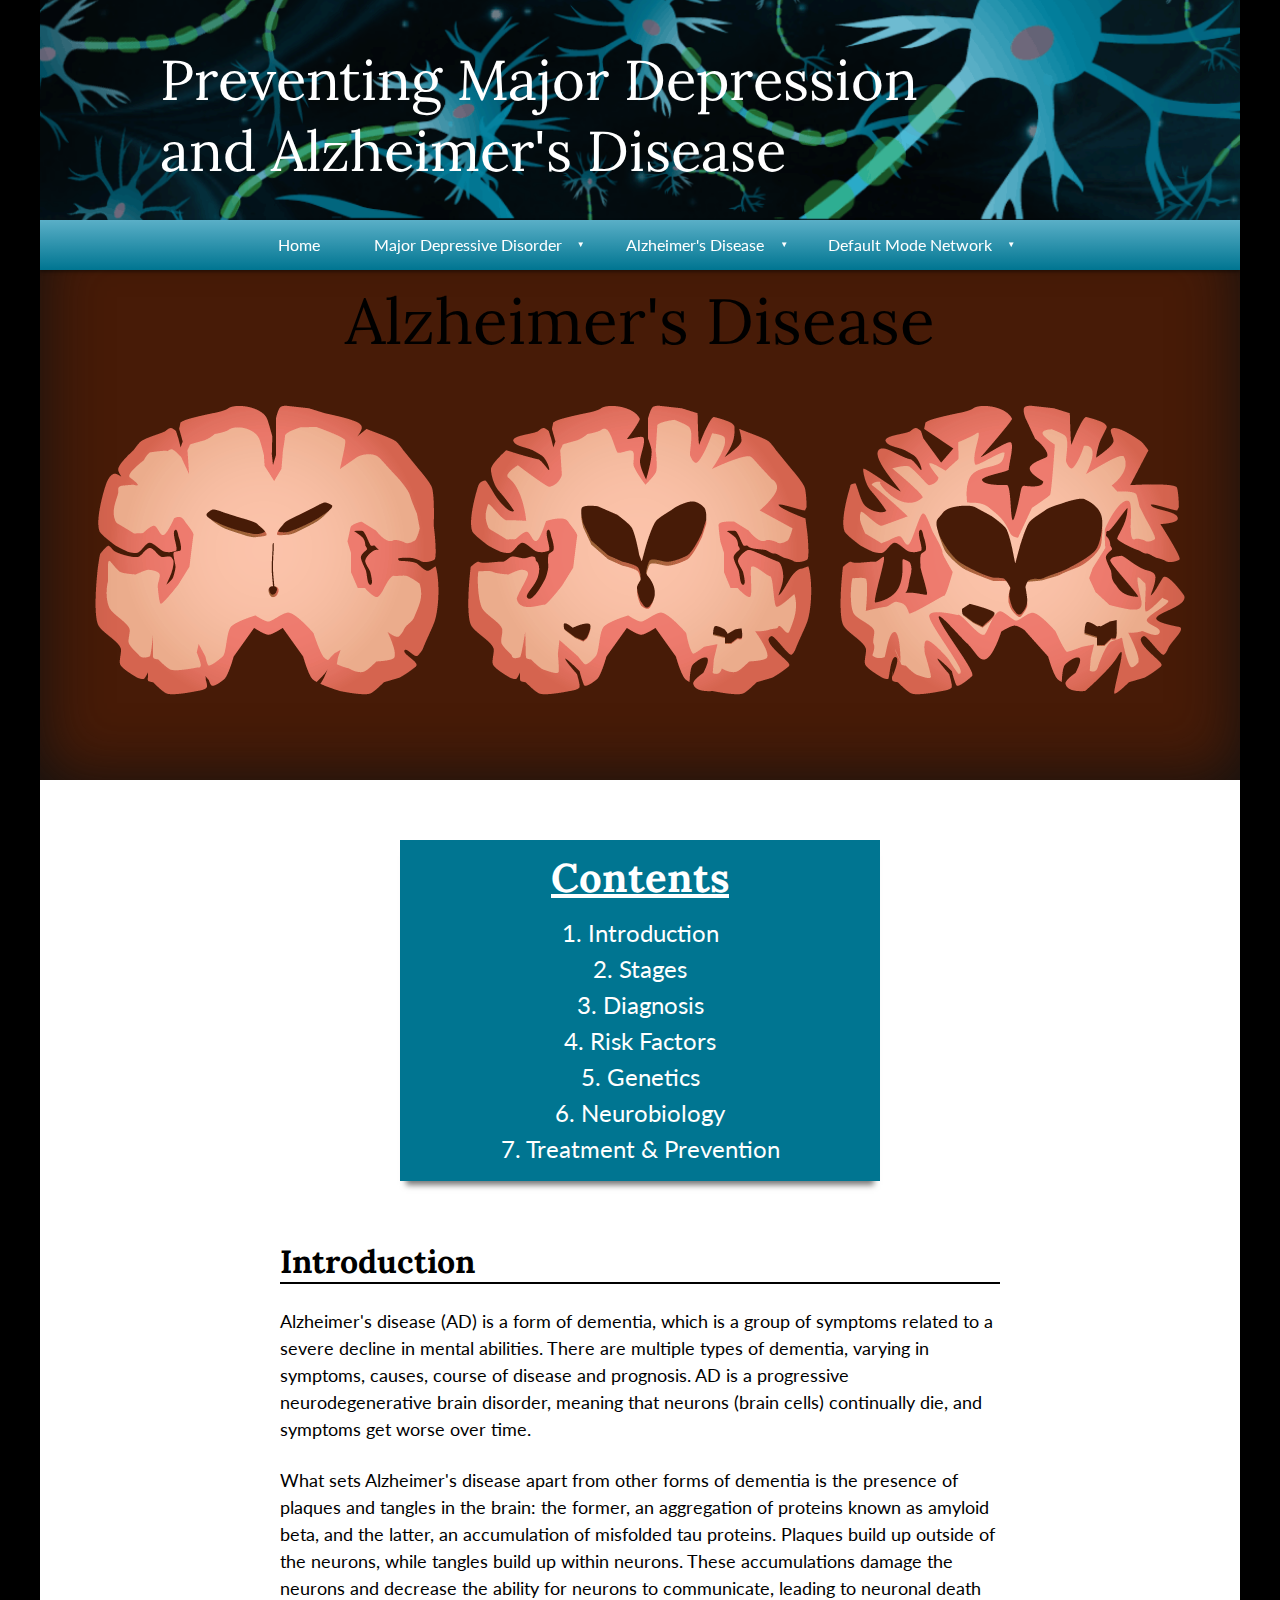
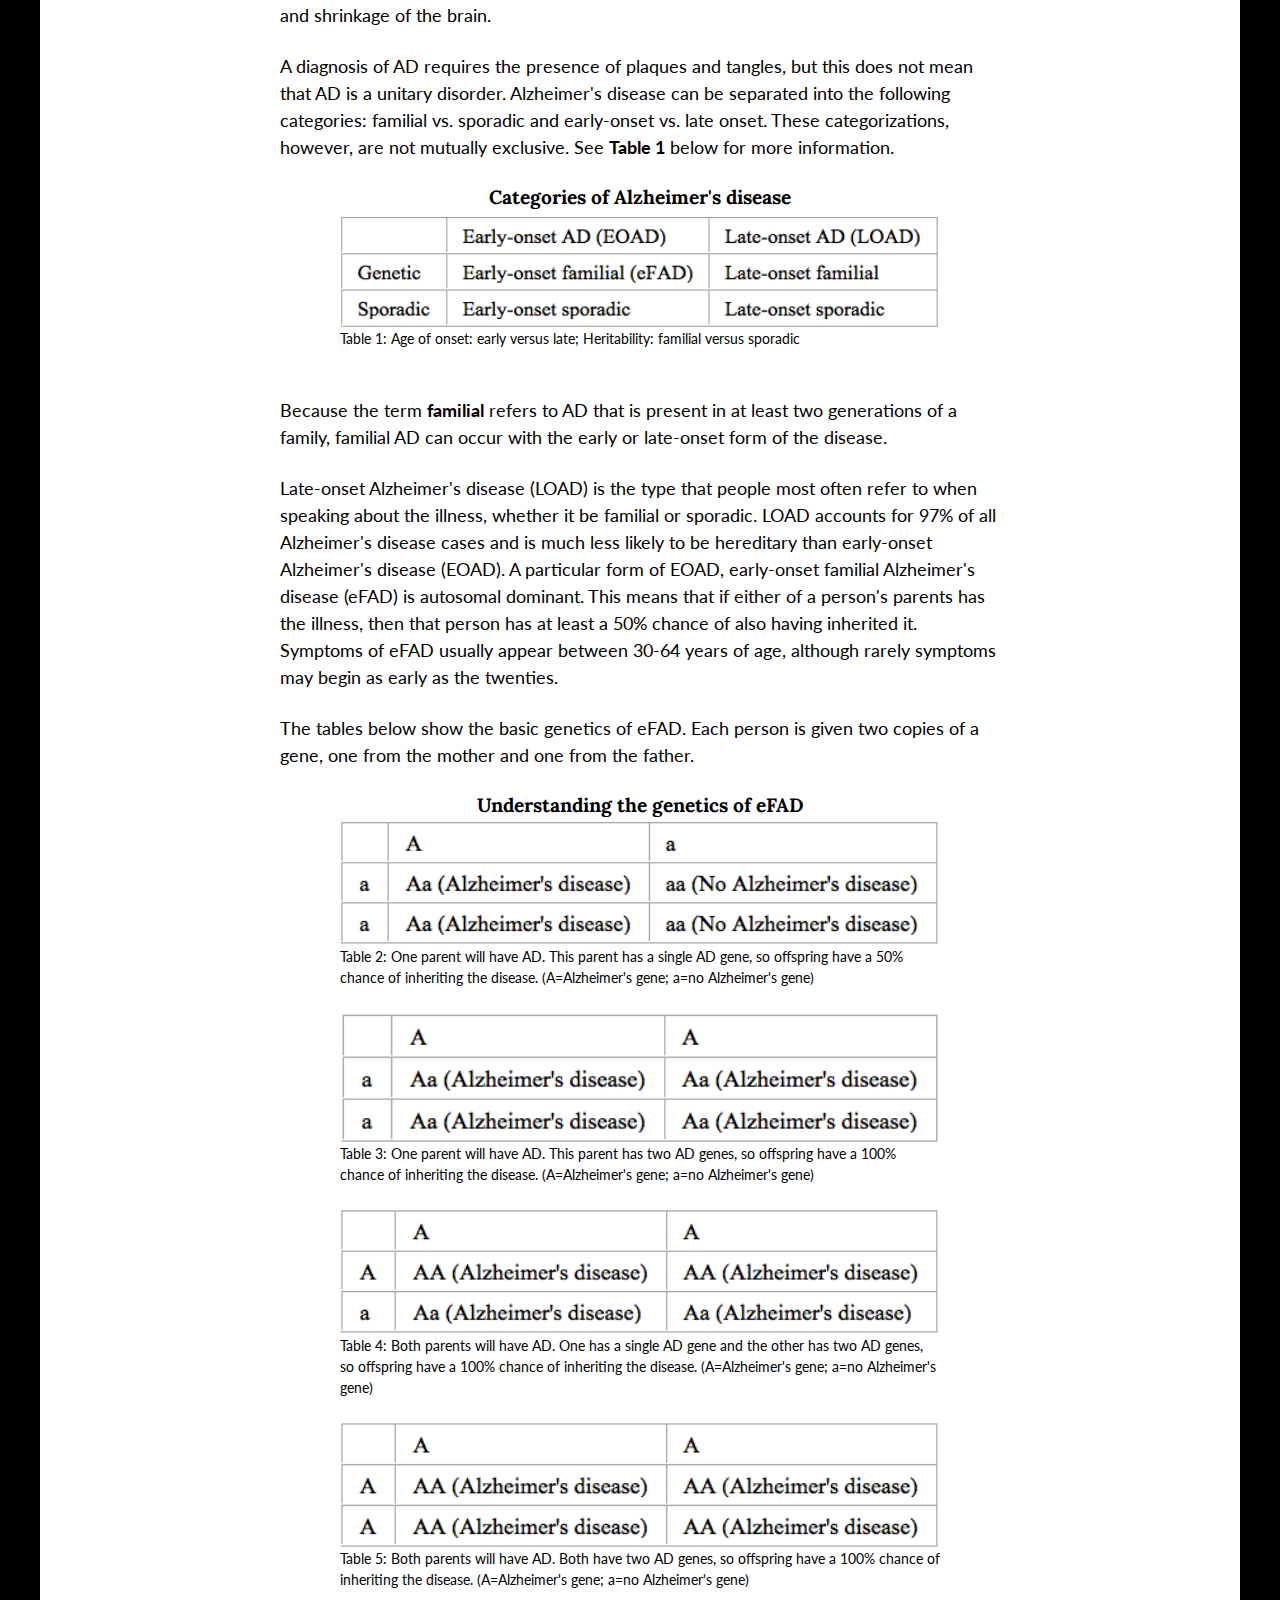
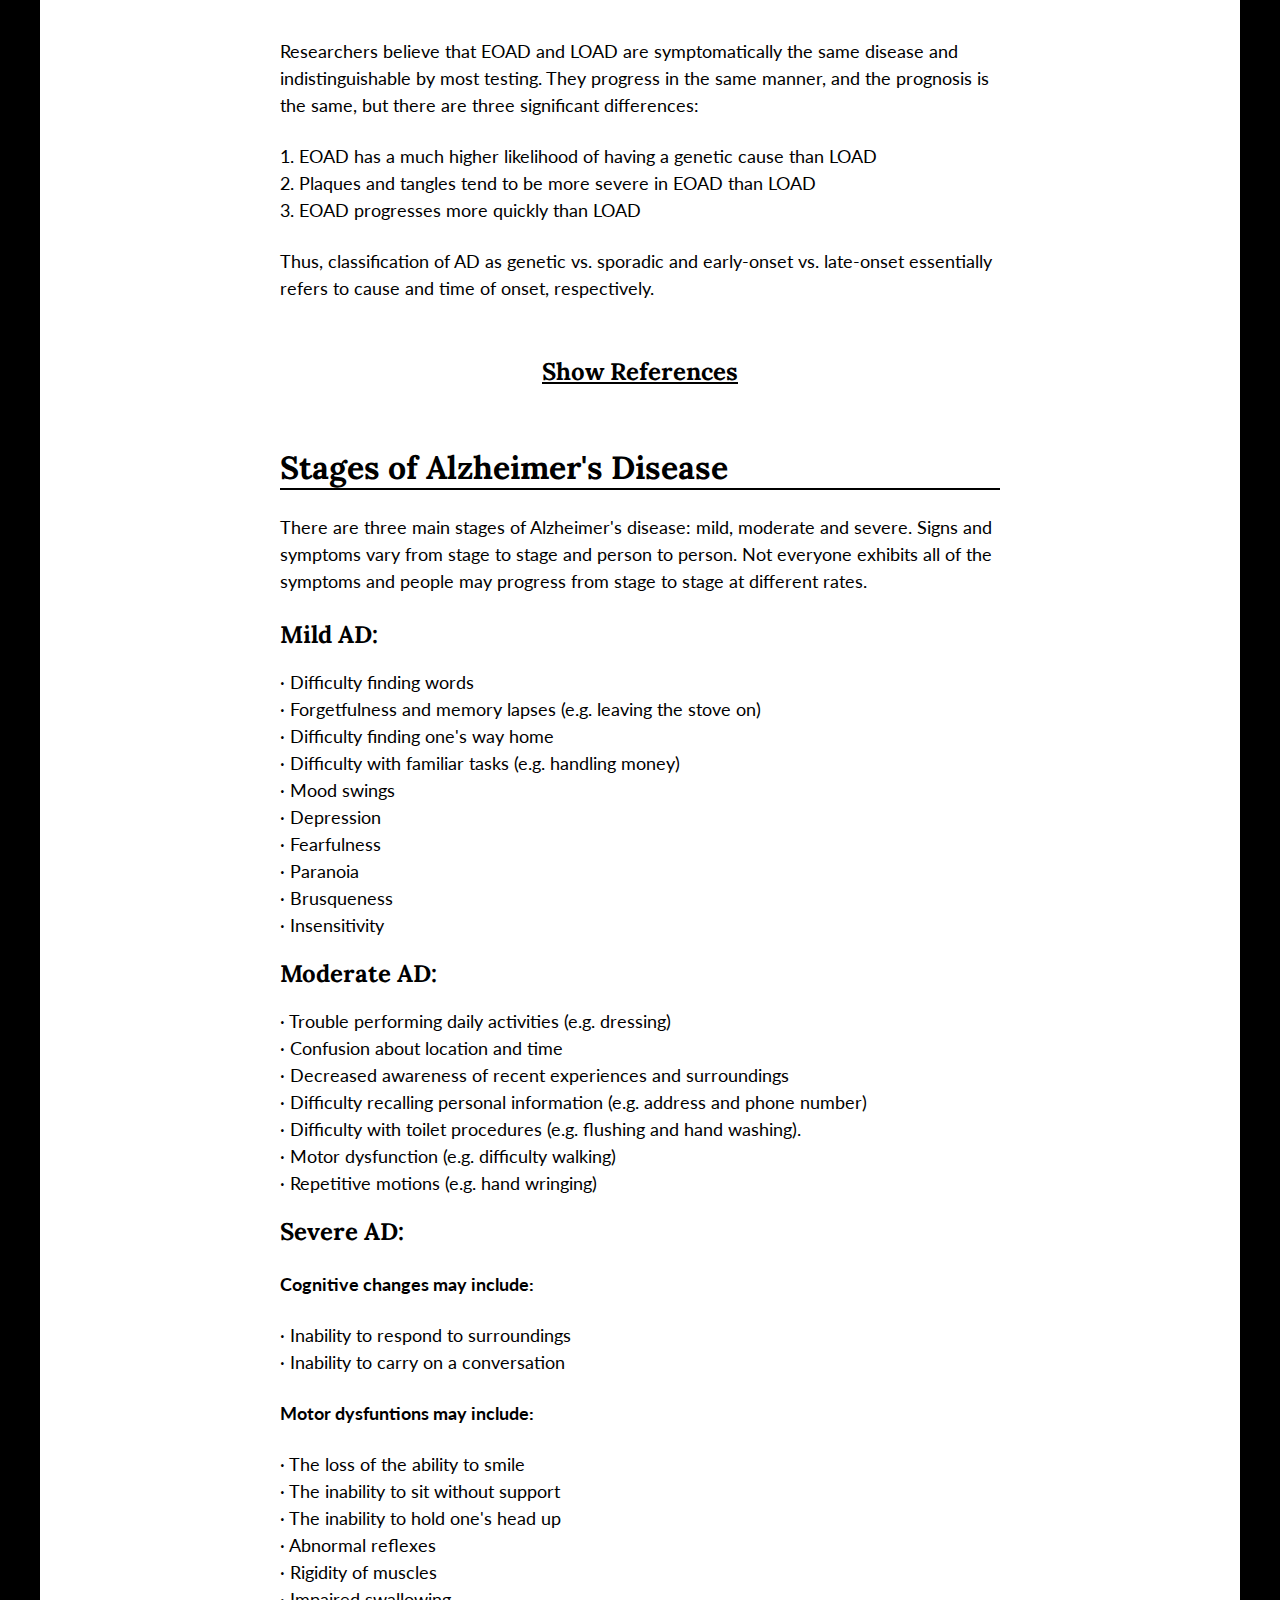
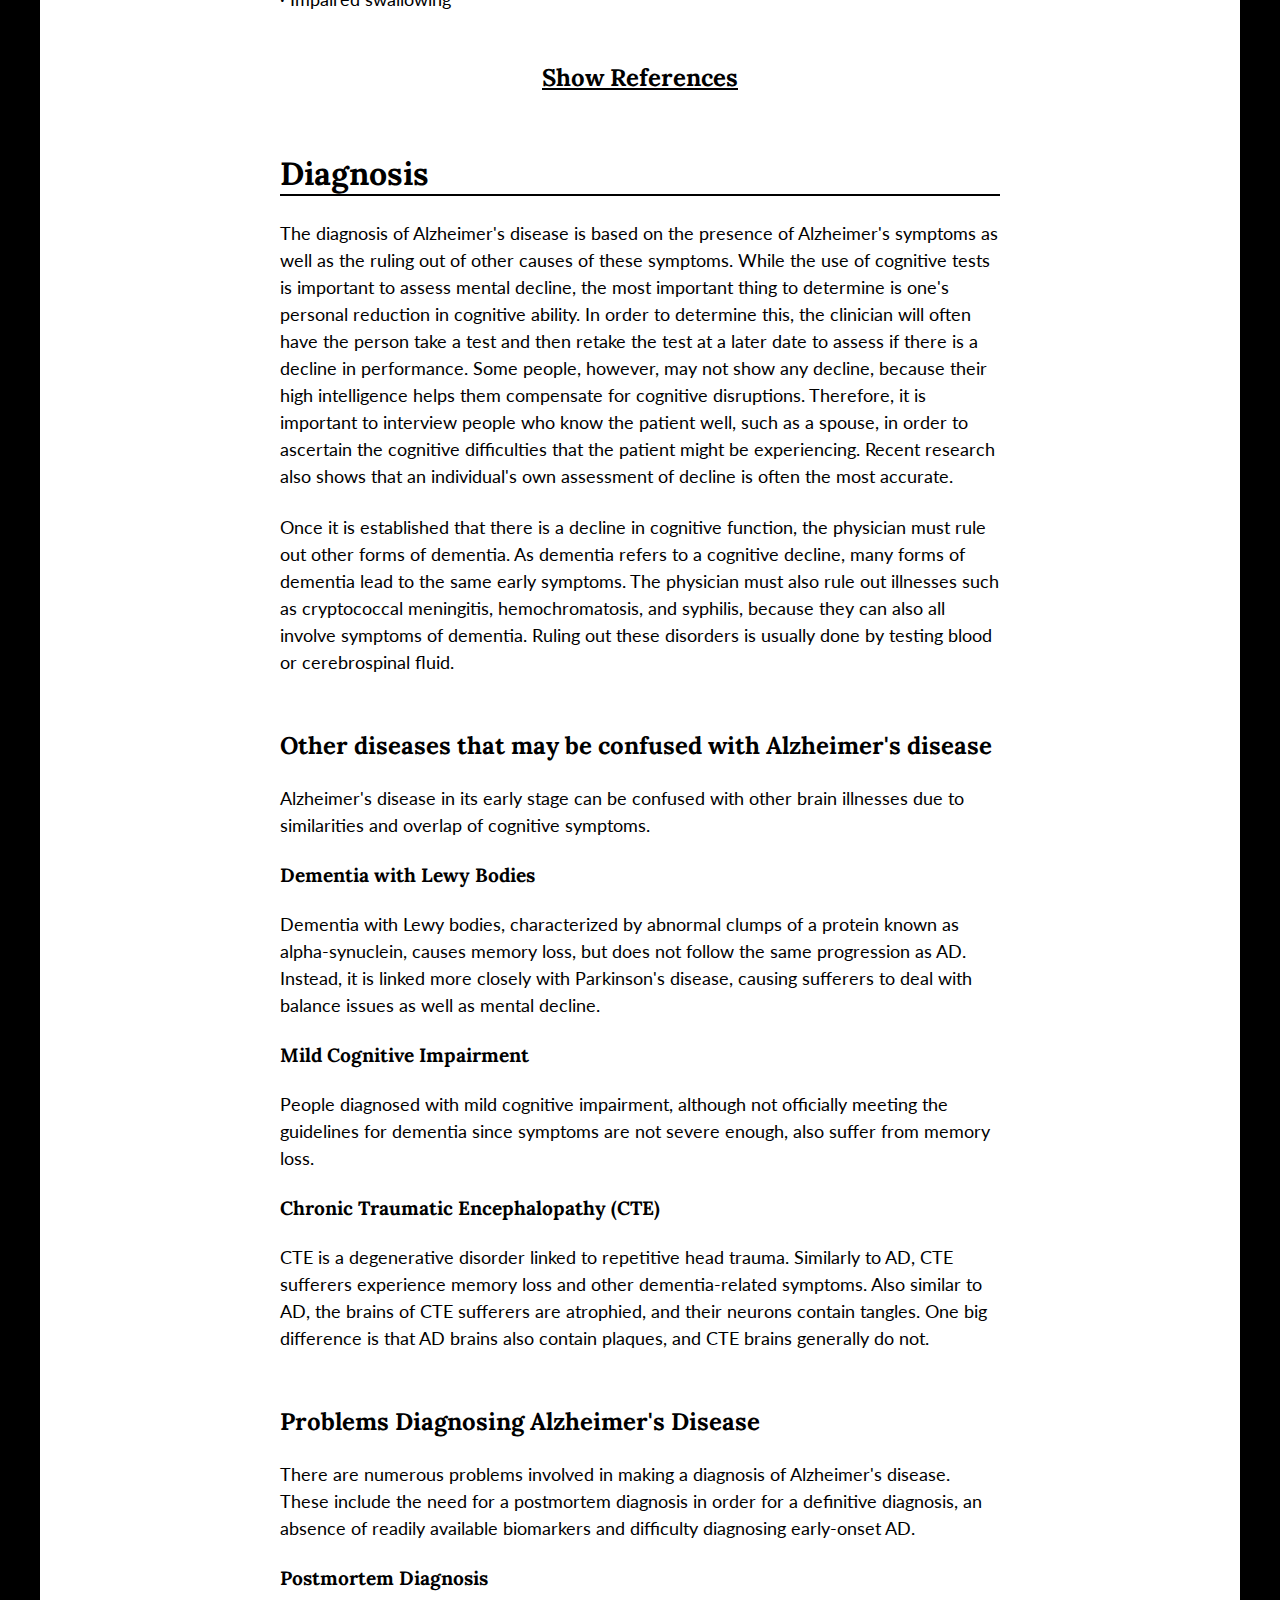
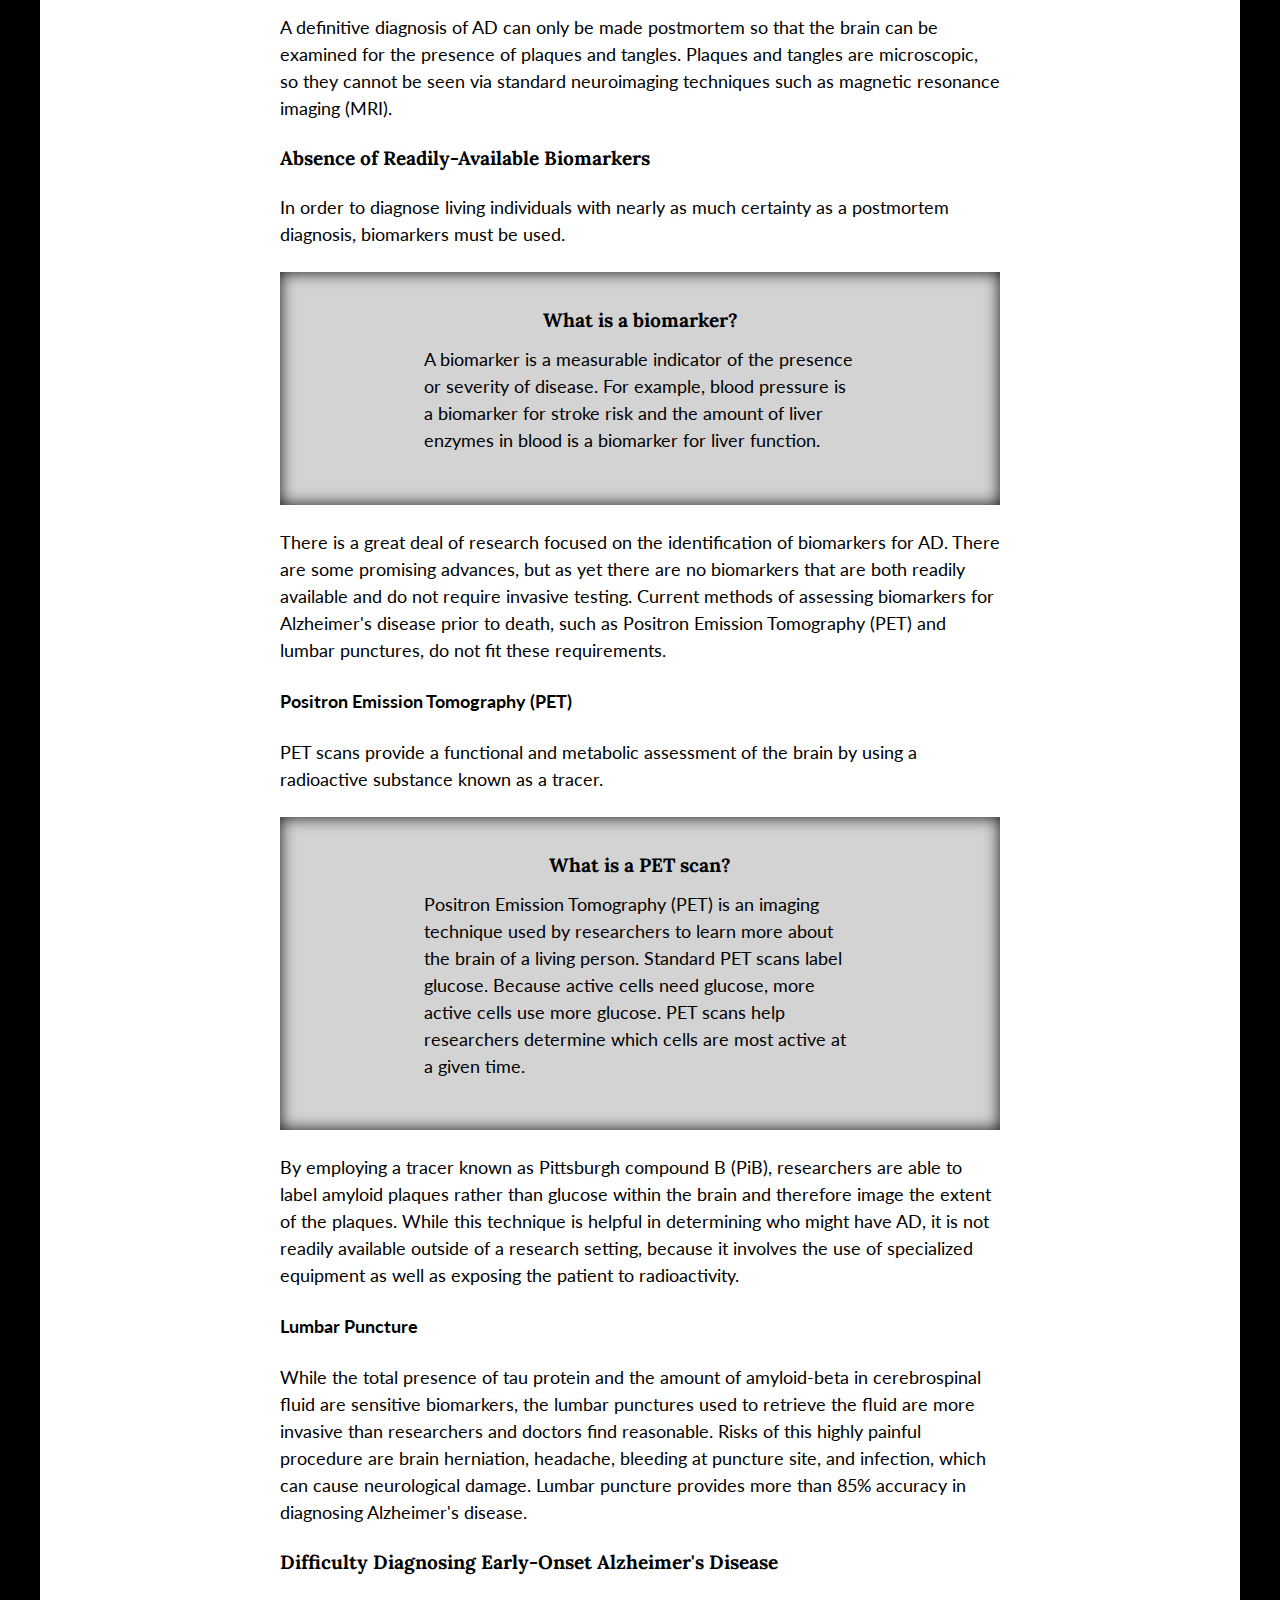
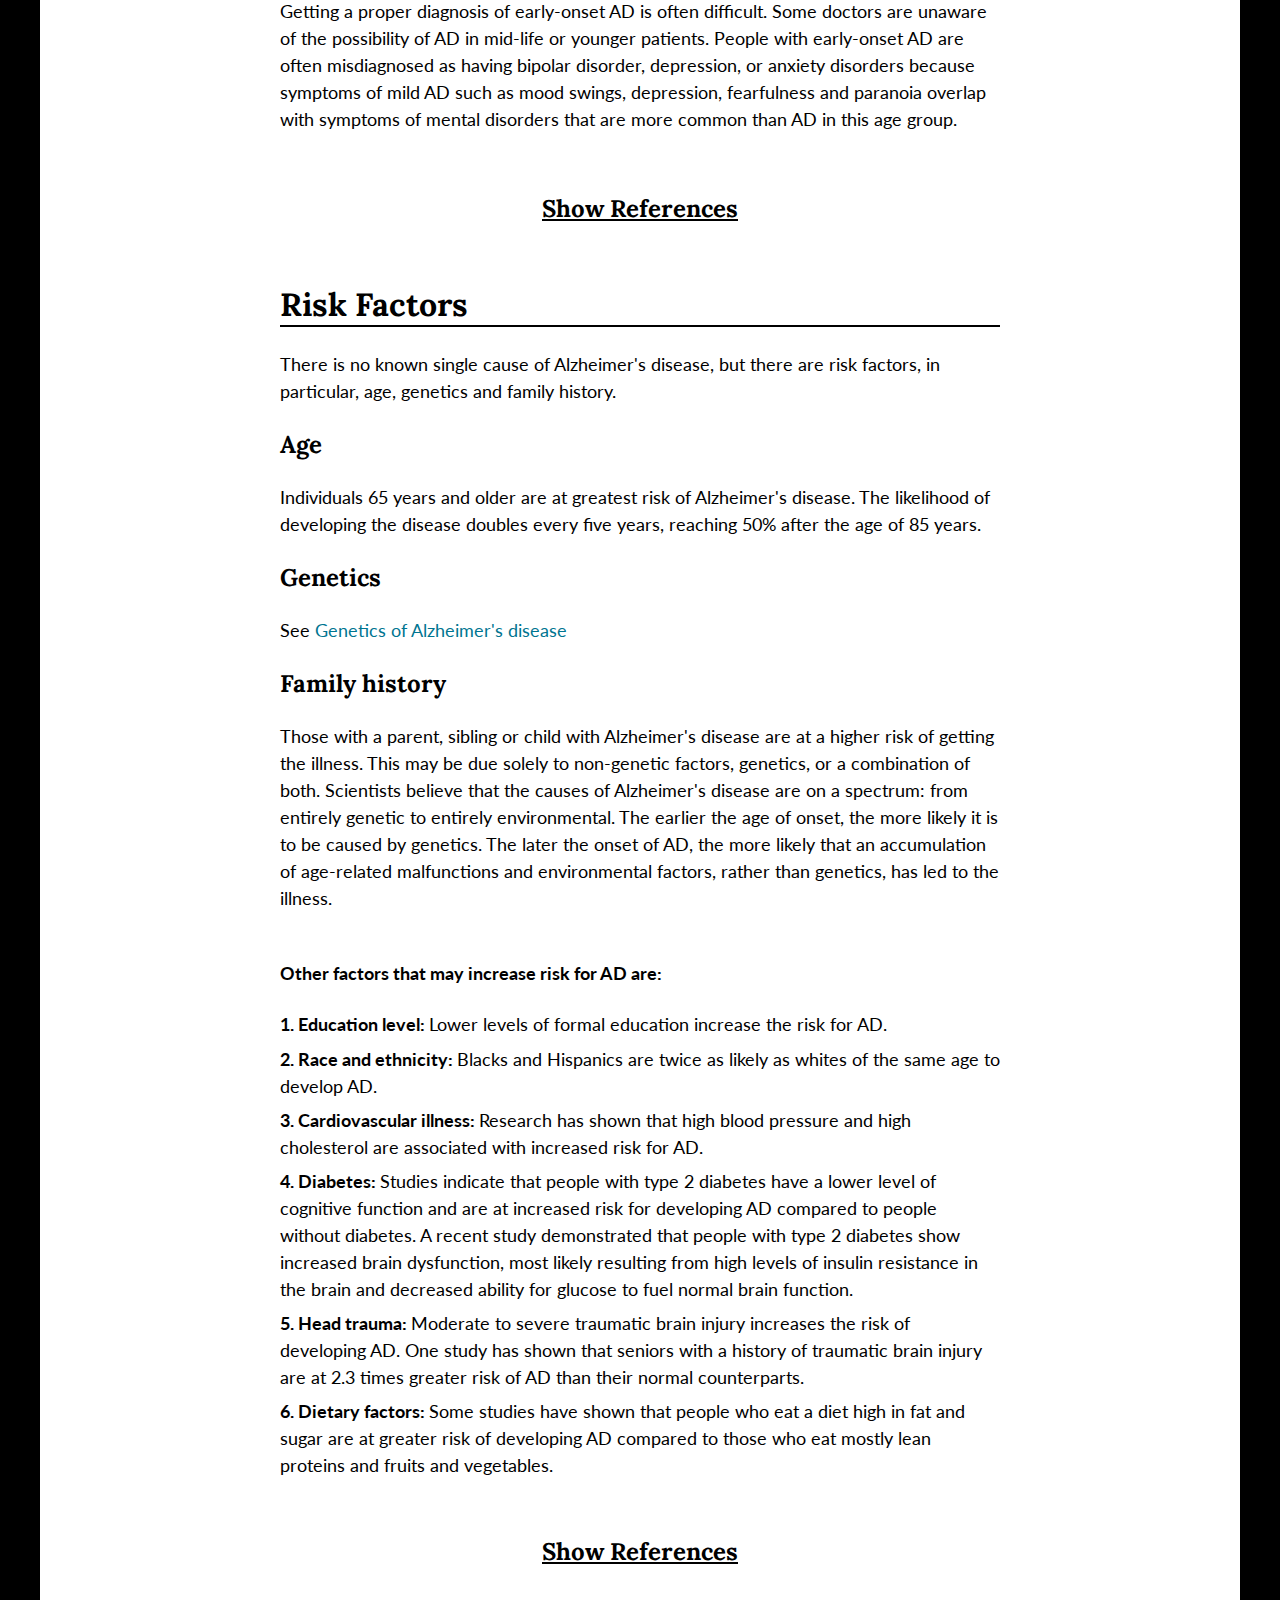
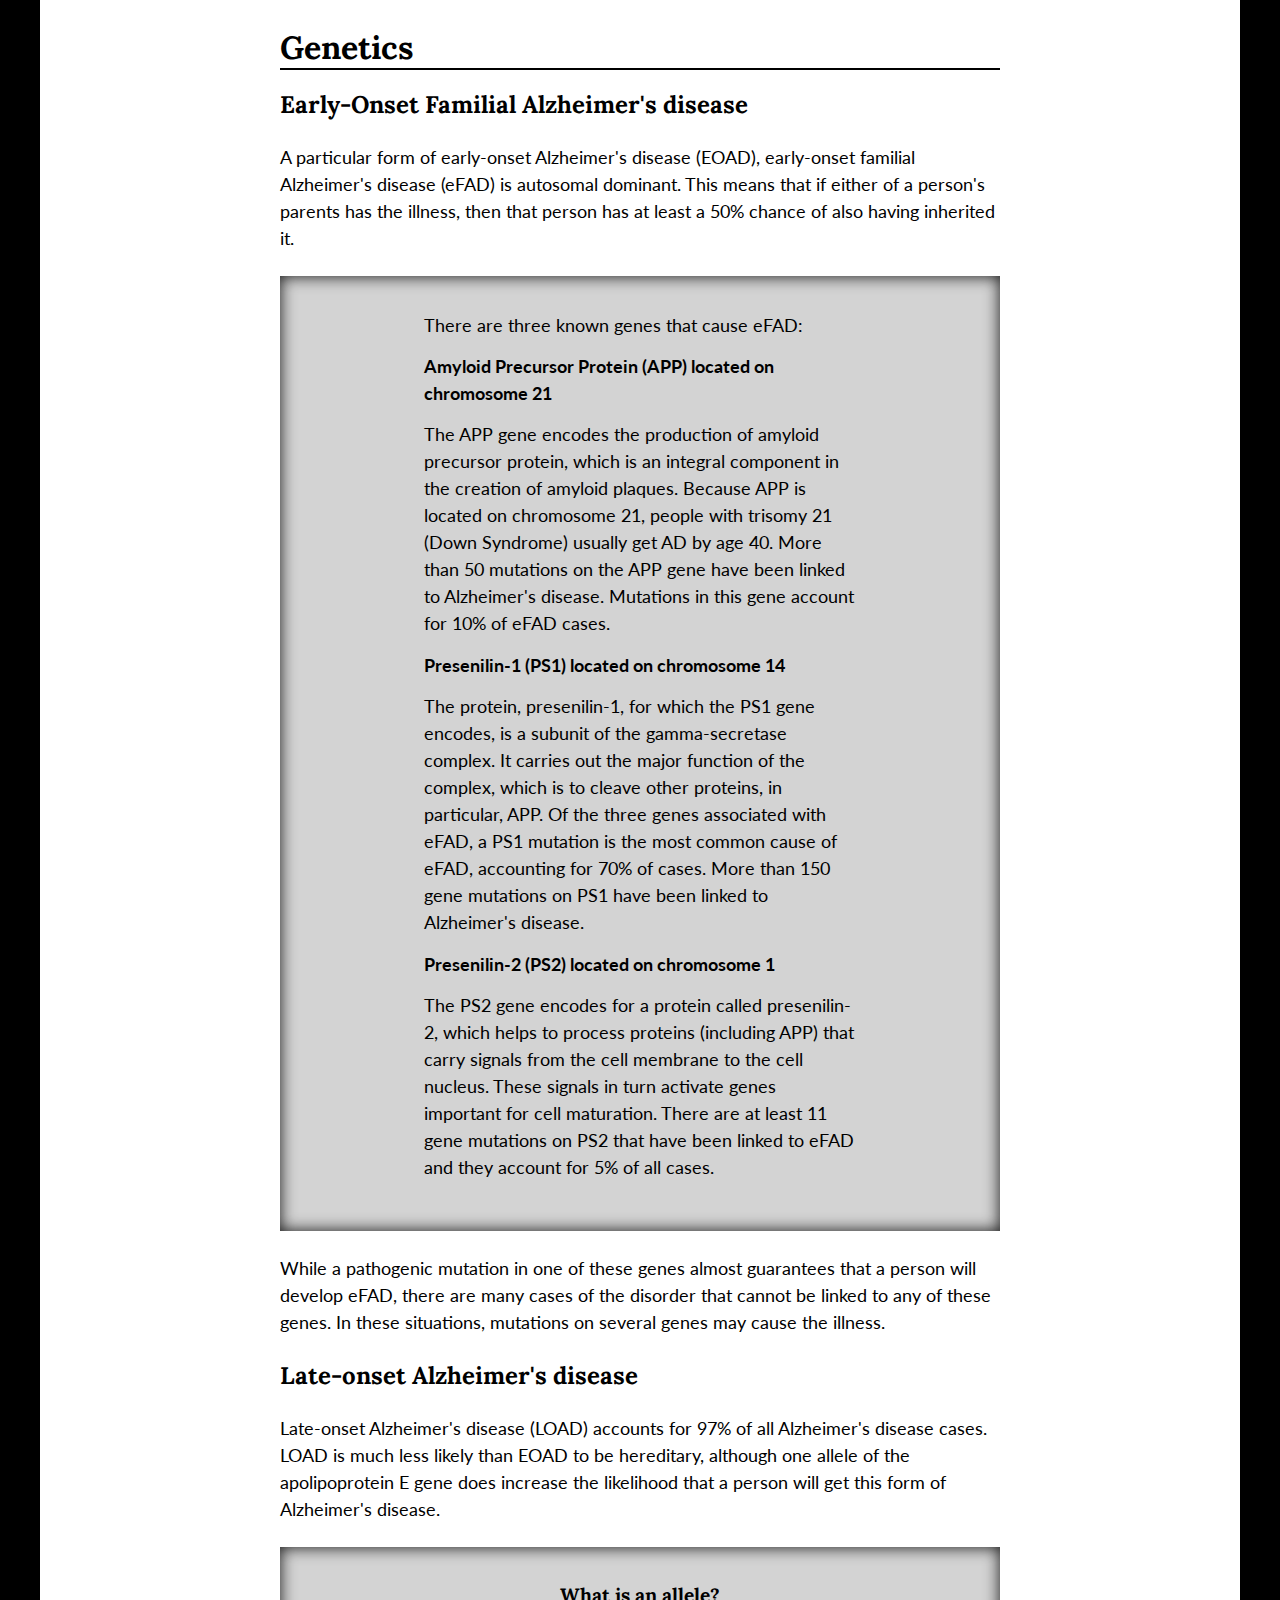
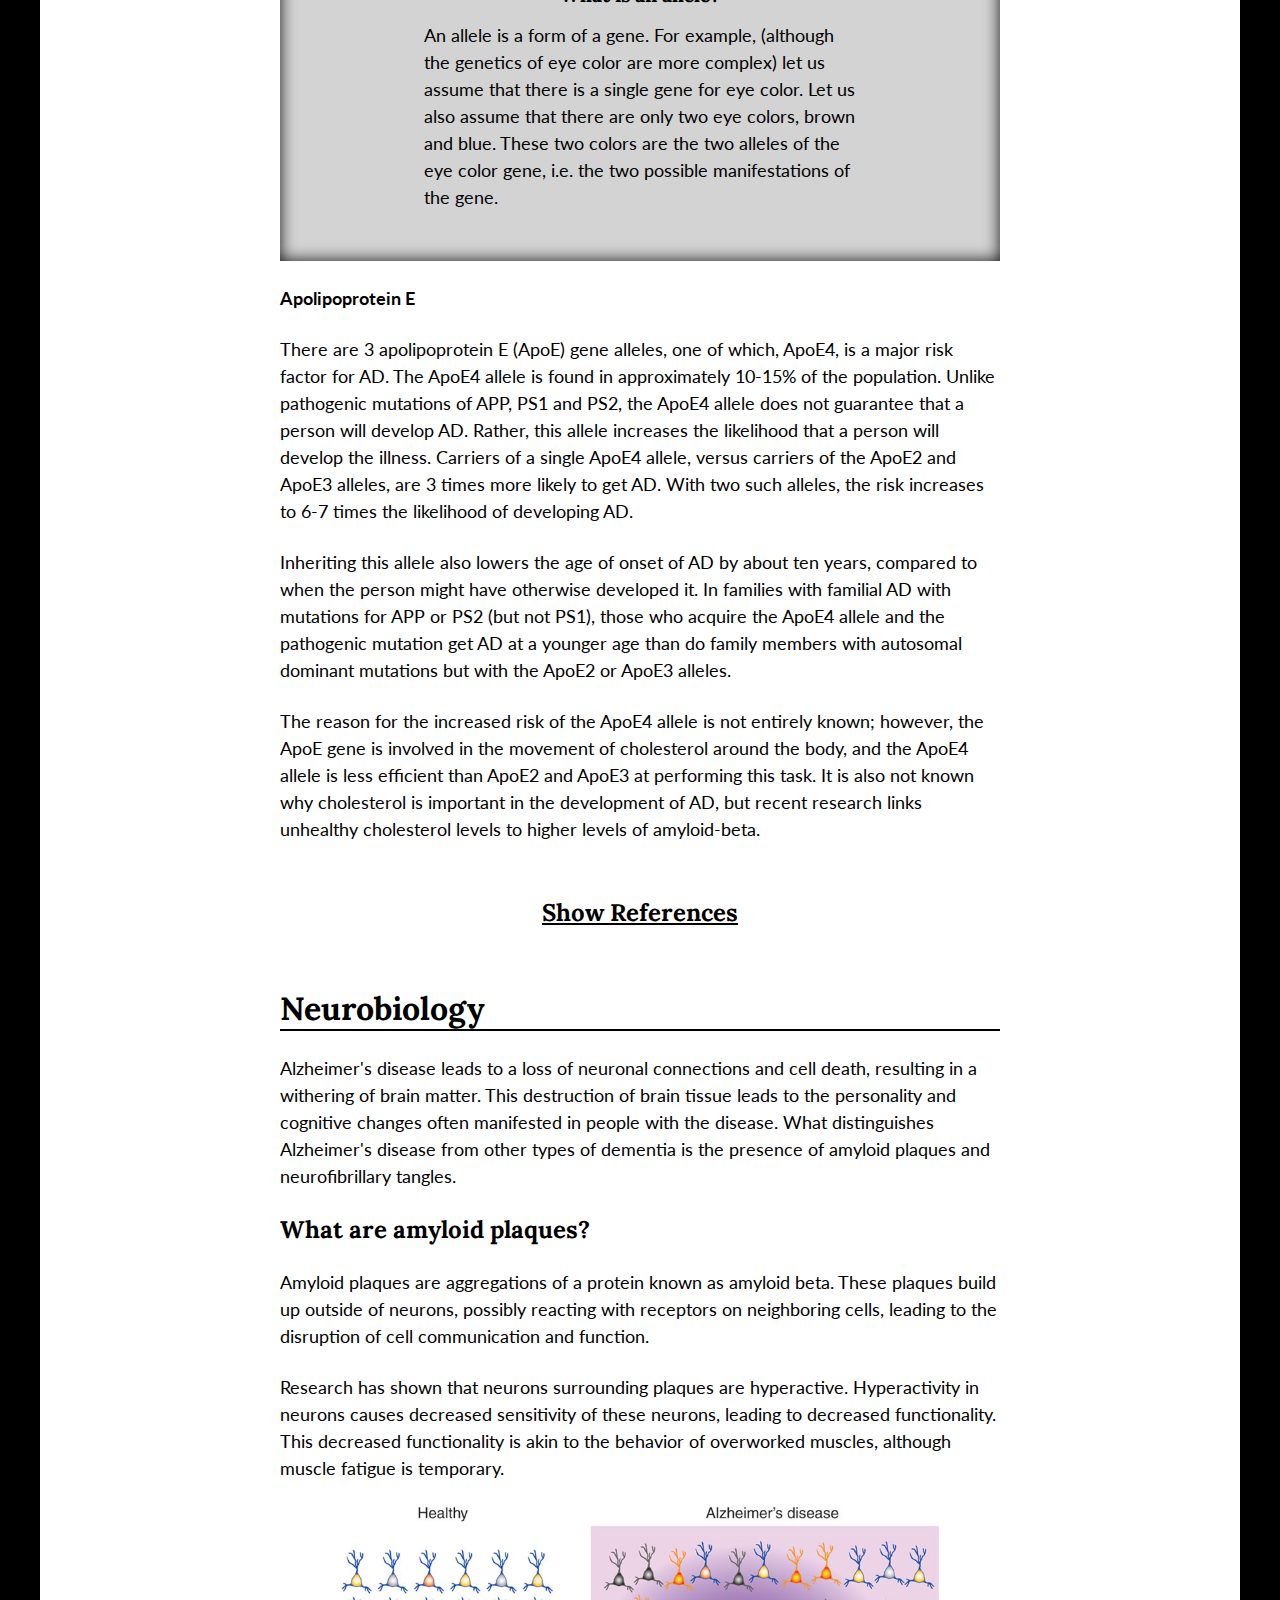
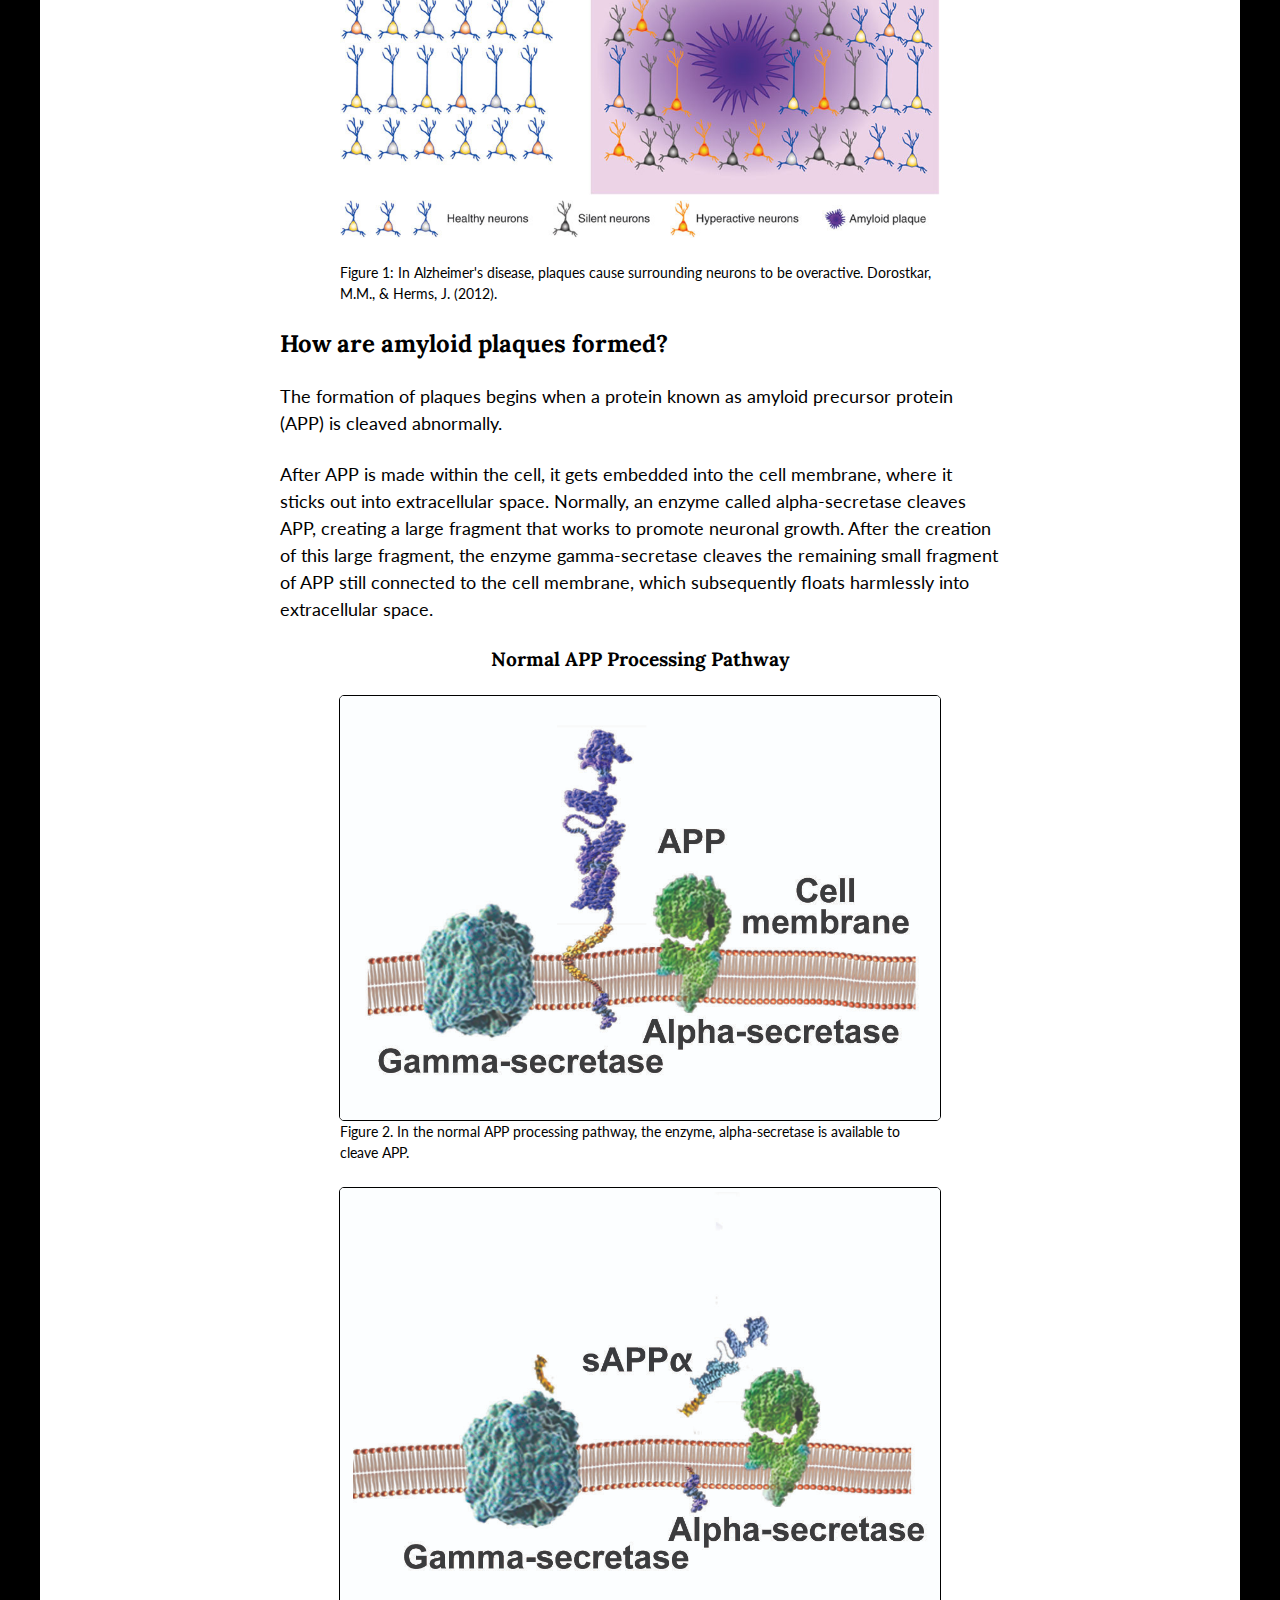
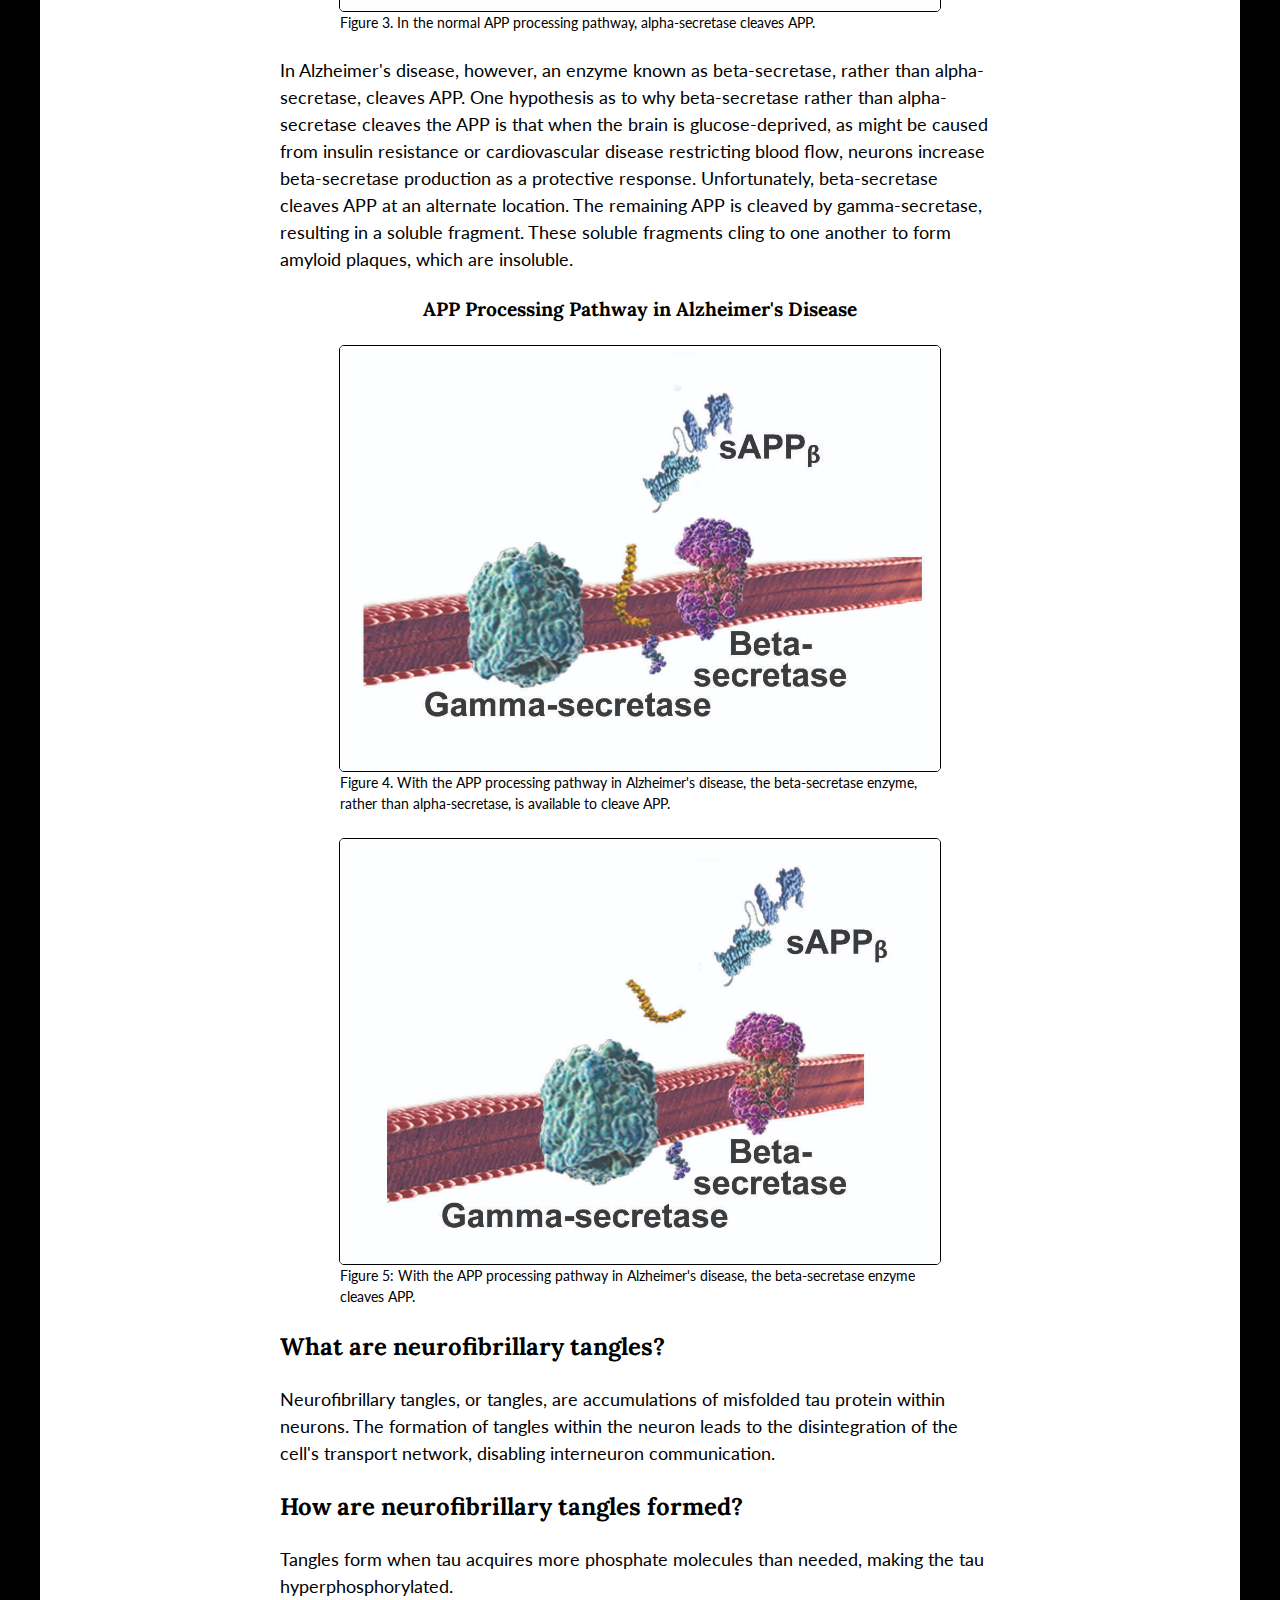
==== commit 5b7c67c2: "added temporary title" ====
--- a/alz.html
+++ b/alz.html
@@ -8,7 +8,7 @@
     </head>    
     <body>
         <div class="container-heading">
-            <div class="header" id="neuron-img"><a href="index.html">DMN, AD, MDD</a></div>
+            <div class="header" id="neuron-img"><a href="index.html">Preventing Major Depression <br>and Alzheimer&#39;s Disease</a></div>
             <nav class="topnav">
                 <ul class="main-nav">
                   <li class="home"><a href="index.html">Home</a></li>
--- a/css/style.css
+++ b/css/style.css
@@ -203,8 +203,14 @@
 
 .header a {
   color: white;
-  font-size: 32px;
-}
+  font-size: 3.5em;
+position: absolute;
+  top: 20%;
+  left: 10%;
+  font-family: lora;
+  text-align: left;
+}
+
 
 img {
 	width: 100%;
@@ -407,6 +413,13 @@
   padding-bottom: 2%;
 }
 
+/*
+.vert-center{
+	position: relative;
+	top: 50%;
+	transform: translateY(-50%);
+}
+*/
 
 footer {
 	height: 50px;
--- a/css/mdd-style.css
+++ b/css/mdd-style.css
@@ -38,7 +38,7 @@
   box-shadow: inset 0 0 0.5em #111;
   height: 500px;
    color: black;
-  font-size: 5em;
+  font-size: 4em;
   font-family: lora;
   text-align: center;
   padding-top: 6%;
@@ -48,8 +48,8 @@
    background-image: url(../img/ad-brain-alz.gif);
   box-shadow: inset 0 0 1em #111;
   height: 500px;
-  color: white;
-  font-size: 6em;
+  color: black;
+  font-size: 4em;
   font-family: lora;
   text-align: center;
   padding-top: 5%;
@@ -60,11 +60,11 @@
    background-image: url(../img/meditation.gif);
   box-shadow: inset 0 0 1em #111;
   height: 500px;
-  color: white;
-  font-size: 6em;
+  color: black;
+  font-size: 4em;
   font-family: lora;
   text-align: center;
-  padding-top: 5%;
+  padding-top: 5%
  
 }
 
